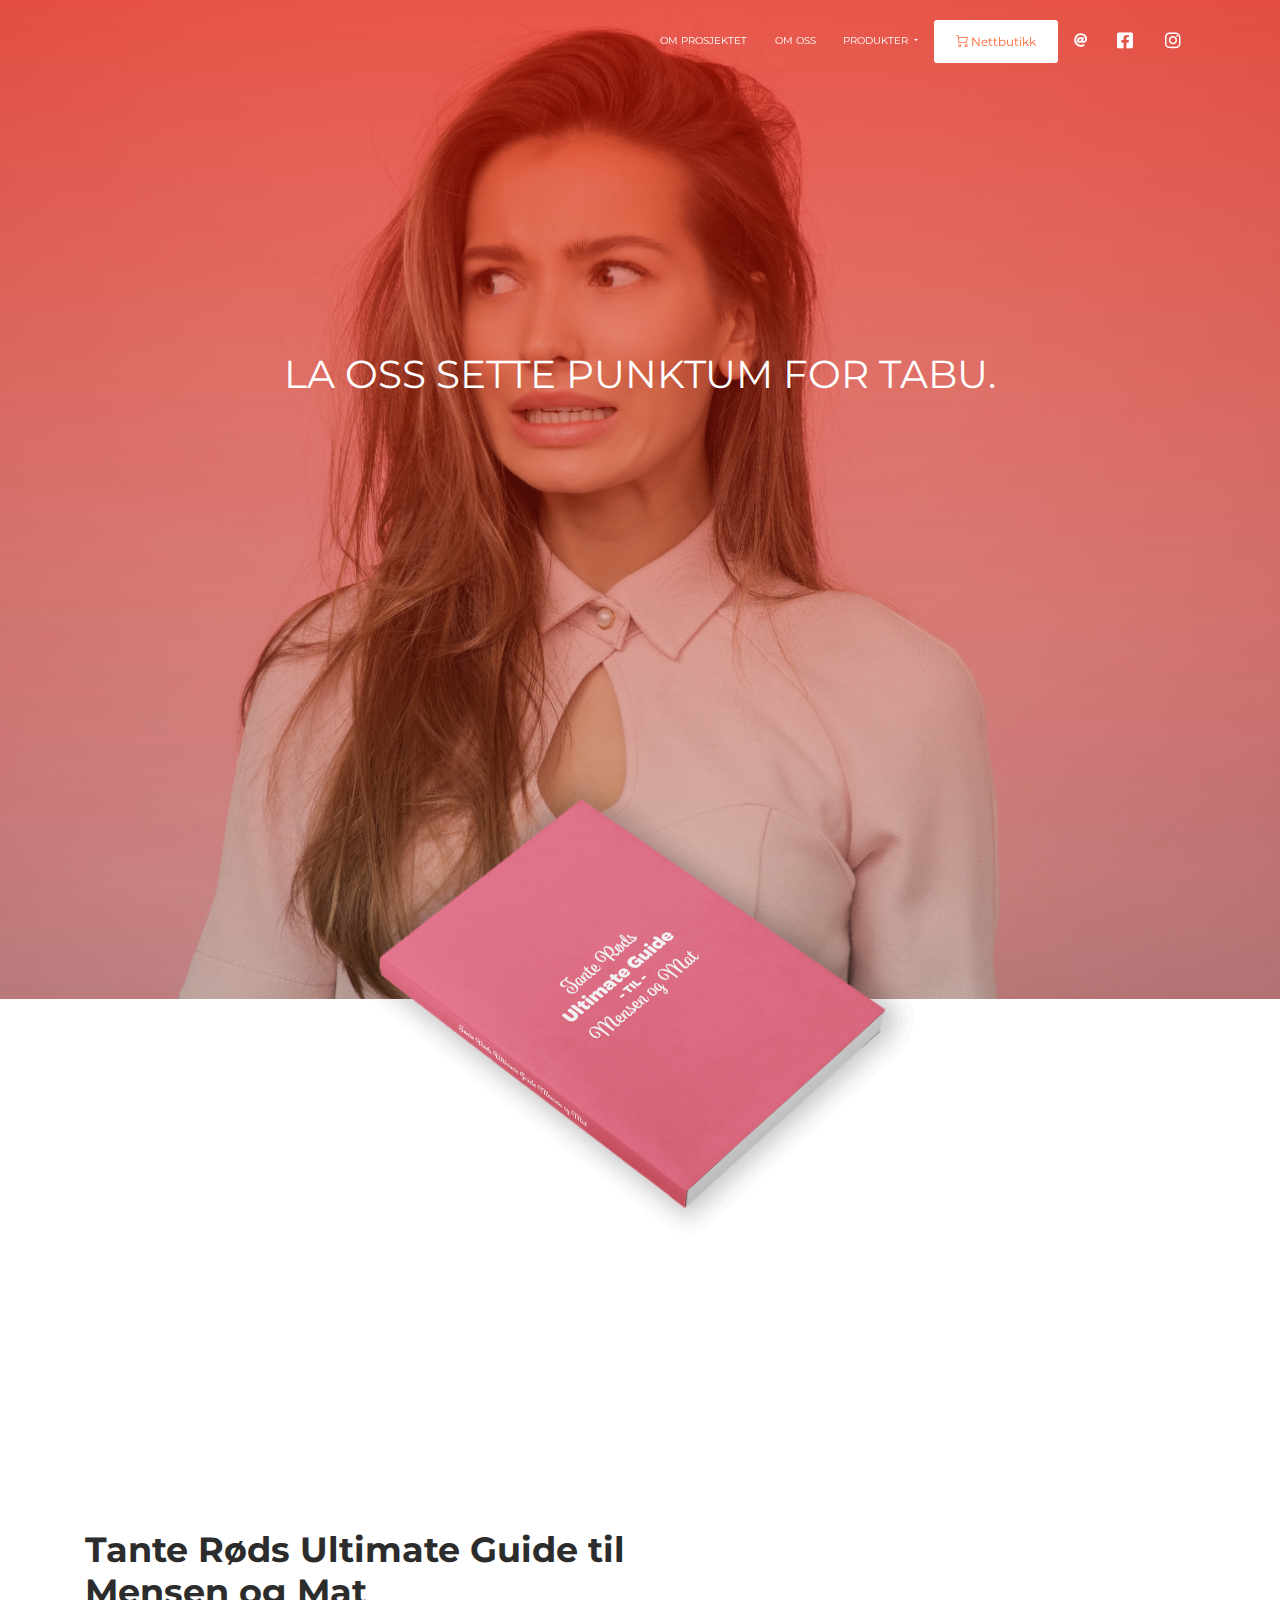
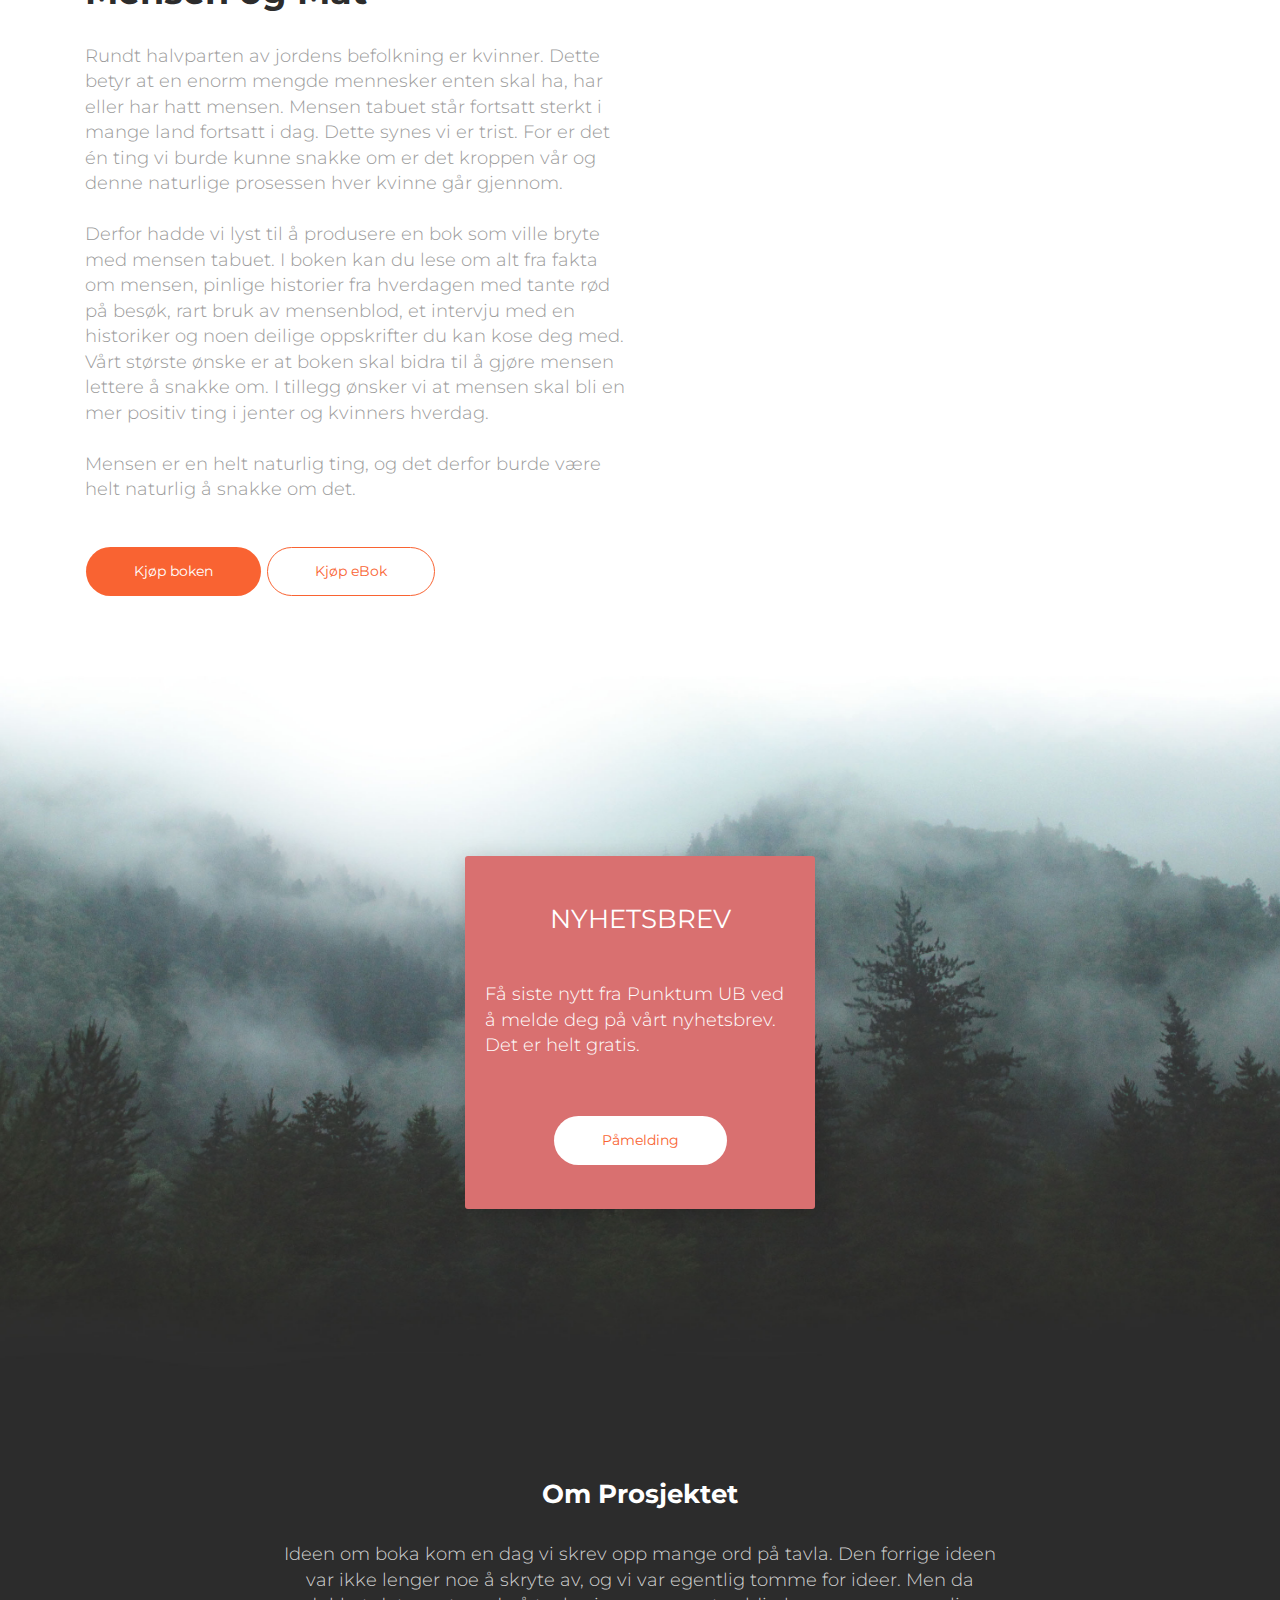
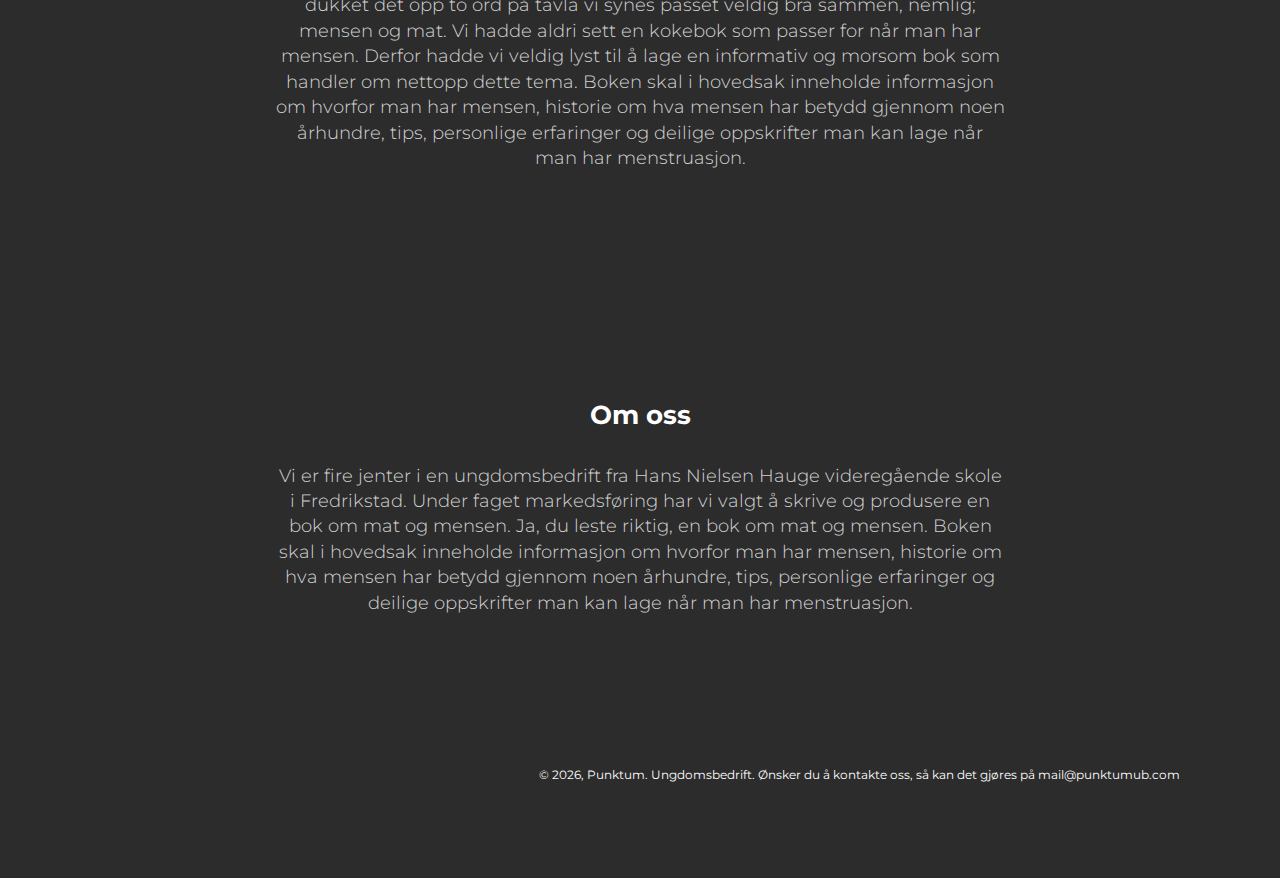
==== index.html @ 8a04743b "Update index.html" ====
<!DOCTYPE html>
<html lang="no">

<head>
  <meta charset="utf-8" />
  <meta name="viewport" content="width=device-width, initial-scale=1, shrink-to-fit=no">
    <link rel="apple-touch-icon" sizes="57x57" href="/favicon.ico/apple-icon-57x57.png">
    <link rel="apple-touch-icon" sizes="60x60" href="/favicon.ico/apple-icon-60x60.png">
    <link rel="apple-touch-icon" sizes="72x72" href="/favicon.ico/apple-icon-72x72.png">
    <link rel="apple-touch-icon" sizes="76x76" href="/favicon.ico/apple-icon-76x76.png">
    <link rel="apple-touch-icon" sizes="114x114" href="/favicon.ico/favicon.ico/apple-icon-114x114.png">
    <link rel="apple-touch-icon" sizes="120x120" href="/favicon.ico/apple-icon-120x120.png">
    <link rel="apple-touch-icon" sizes="144x144" href="/favicon.ico/apple-icon-144x144.png">
    <link rel="apple-touch-icon" sizes="152x152" href="/favicon.ico/apple-icon-152x152.png">
    <link rel="apple-touch-icon" sizes="180x180" href="/favicon.ico/apple-icon-180x180.png">
    <link rel="icon" type="image/png" sizes="192x192" href="/favicon.ico/android-icon-192x192.png">
    <link rel="icon" type="image/png" sizes="32x32" href="/favicon.ico/favicon-32x32.png">
    <link rel="icon" type="image/png" sizes="96x96" href="/favicon.ico/favicon-96x96.png">
    <link rel="icon" type="image/png" sizes="16x16" href="/favicon.ico/favicon-16x16.png">
    <link rel="manifest" href="/favicon.ico/manifest.json">
    <meta name="msapplication-TileColor" content="#ffffff">
    <meta name="msapplication-TileImage" content="/favicon.ico/ms-icon-144x144.png">
    <meta property="og:title" content="Punktum UB">
    <meta name="description" content="En ungdomsbedrift med en underholdene og undervisende bok om mensen." />
    <meta property="og:image" content="bilde.png">
    <meta property="twitter:image" content="bilde.png">
    <meta name="theme-color" content="#d97070">
  <meta http-equiv="X-UA-Compatible" content="IE=edge,chrome=1" />
  <title>
    Punktum UB - Setter punktum for tabu.
  </title>
  <meta content='width=device-width, initial-scale=1.0, maximum-scale=1.0, user-scalable=0, shrink-to-fit=no' name='viewport' />
  <!--     Fonts and icons     -->
  <link href="https://fonts.googleapis.com/css?family=Montserrat:400,700,200" rel="stylesheet" />
  <link href="https://use.fontawesome.com/releases/v5.0.6/css/all.css" rel="stylesheet">
  <!-- CSS Files -->
  <link href="./assets/css/bootstrap.min.css" rel="stylesheet" />
  <link href="./assets/css/now-ui-kit.css?v=1.2.0" rel="stylesheet" />
  <!-- CSS Just for demo purpose, don't include it in your project -->
  <link href="./assets/demo/demo.css" rel="stylesheet" />
</head>

<body class="index-page sidebar-collapse">
  <!-- Navbar -->
  <nav class="navbar navbar-expand-lg fixed-top navbar-transparent " style="background-color: #d97070;" color-on-scroll="200">
    <div class="container">
      <div class="navbar-translate">
        <a class="navbar-brand" href="https://punktumub.com/" rel="tooltip" title="Hva sa den ene ledningen til den andre? For en spennende dag!" data-placement="bottom" >
          <img style="height: 25px;" src="https://punktumub.com/l.png" alt="">
        </a>
        <button class="navbar-toggler navbar-toggler" type="button" data-toggle="collapse" data-target="#navigation" aria-controls="navigation-index" aria-expanded="false" aria-label="Toggle navigation">
          <span class="navbar-toggler-bar top-bar"></span>
          <span class="navbar-toggler-bar middle-bar"></span>
          <span class="navbar-toggler-bar bottom-bar"></span>
        </button>
      </div>
      <div class="collapse navbar-collapse justify-content-end" id="navigation" data-nav-image="./assets/img/blurred-image-1.jpg">
        <ul class="navbar-nav">
          <li class="nav-item">
            <a class="nav-link" href="javascript:void(0)" onclick="scrollToProsjekt()">

              <p>Om prosjektet</p>
            </a>
          </li>
          <li class="nav-item">
            <a class="nav-link" href="javascript:void(0)" onclick="scrollToOss()">

              <p>Om oss</p>
            </a>
          </li>

          <li class="nav-item dropdown">
            <a href="#" class="nav-link dropdown-toggle" id="navbarDropdownMenuLink1" data-toggle="dropdown">

              <p>Produkter</p>
            </a>
            <div class="dropdown-menu dropdown-menu-right" aria-labelledby="navbarDropdownMenuLink1">
              <a class="dropdown-item" target="_blank" href="https://punktumbutikken.ga">
                 Nettbutikk
              </a>
              <a class="dropdown-item" target="_blank" href="https://radio.punktumub.com">
               Podcast
              </a>
              <a class="dropdown-item" target="_blank" href="https://julekalender.punktumub.com">
                 Julekalender 2018
              </a>
            </div>
          </li>
          <li class="nav-item">
            <a class="nav-link btn btn-neutral" href="https://punktumbutikken.ga" target="_blank">
<i class="now-ui-icons shopping_cart-simple"></i>
              <p>Nettbutikk</p>
            </a>
          </li>
          <li class="nav-item">
            <a class="nav-link" rel="tooltip" title="Send oss en mail" data-placement="bottom" href="mailto:mail@punktumub.com" target="_blank">
              <i style="" class="fas fa-at fa-lg"></i>
              <p class="d-lg-none d-xl-none">E-post</p>
            </a>
          </li>
          <li class="nav-item">
            <a class="nav-link" rel="tooltip" title="Lik oss på Facebook" data-placement="bottom" href="https://www.facebook.com/Punktum-UB-197856121013496/" target="_blank">
              <i class="fab fa-facebook-square"></i>
              <p class="d-lg-none d-xl-none">Facebook</p>
            </a>
          </li>
          <li class="nav-item">
            <a class="nav-link" rel="tooltip" title="Følg oss på Instagram" data-placement="bottom" href="https://www.instagram.com/punktumub/" target="_blank">
              <i class="fab fa-instagram"></i>
              <p class="d-lg-none d-xl-none">Instagram</p>
            </a>
          </li>
        </ul>
      </div>
    </div>
  </nav>
  <!-- End Navbar -->
  <div class="wrapper">
    <div class="page-header clear-filter" filter-color="orange">
      <div class="page-header-image" data-parallax="true" style="background-image:url('1.jpg');">
      </div>
      <div class="container">
        <div class="content-center brand">
          <img class="n-logo" src="" alt="">
          <h1 class="h1-seo"><b>La oss sette punktum for tabu.</b></h1>

        </div>

      </div>
    </div>
    <div class="main">
      <div class="section section-images">


<div align="center">
              <div class="hero-images-container">
                <img src="Bilde1.png" alt="">
              </div>



        </div>
      </div>

      <div style="margin-top:-240px;" class="section section-nucleo-icons">
        <div class="container">
          <div class="row">
            <div class="col-lg-6 col-md-12">
              <h2 class="title">Tante Røds Ultimate Guide til Mensen og Mat</h2>
              <h5 class="description">
                Rundt halvparten av jordens befolkning er kvinner. Dette betyr at en enorm mengde mennesker enten skal ha, har eller har hatt mensen. Mensen tabuet står fortsatt sterkt i mange land fortsatt i dag. Dette synes vi er trist. For er det én ting vi burde kunne snakke om er det kroppen vår og denne naturlige prosessen hver kvinne går gjennom.
<br><br>
Derfor hadde vi lyst til å produsere en bok som ville bryte med mensen tabuet. I boken kan du lese om alt fra fakta om mensen, pinlige historier fra hverdagen med tante rød på besøk, rart bruk av mensenblod, et intervju med en historiker og noen deilige oppskrifter du kan kose deg med. Vårt største ønske er at boken skal bidra til å gjøre mensen lettere å snakke om. I tillegg ønsker vi at mensen skal bli en mer positiv ting i jenter og kvinners hverdag.
<br><br>
Mensen er en helt naturlig ting, og det derfor burde være helt naturlig å snakke om det.
              </h5>
              <!-- <div class="nucleo-container">
							<img src="assets/img/nucleo.svg" alt="">
						</div> -->
              <a href="https://punktumbutikken.ga/index.php/produkt/tante-rods-ultimate-guide-til-mensen-og-mat/" class="btn btn-primary btn-round btn-lg" target="_blank">Kjøp boken</a>
              <a href="https://punktumbutikken.ga/index.php/produkt/ebok-tante-rods-ultimate-guide-til-mensen-og-mat/" class="btn btn-primary btn-simple btn-round btn-lg" target="_blank">Kjøp eBok</a>
            </div>
            <div class="col-lg-6 col-md-12">
              <br>
            <img class="d-none d-lg-block" src="https://punktumbutikken.ga/wp-content/uploads/2019/03/Skjermbilde-2019-03-09-kl.-00.04.39.png" alt="">

              </div>
            </div>
          </div>
        </div>
      </div>

      <div class="section section-signup" style="background-image: url('assets/img/bg11.jpg'); background-size: cover; background-position: top center; min-height: 700px;">
        <div class="container">
          <div class="row">
            <div class="card card-signup" style="background-color: #d97070; color: #ffffff;">
              <form class="form" method="" action="">
                <div class="card-header text-center">
                  <h3 class="card-title title-up">Nyhetsbrev</h3>

                </div>
                <div class="card-body">

              <h5 style="color: #ffffff;" class="description">
                Få siste nytt fra Punktum UB ved å melde deg på vårt nyhetsbrev. Det er helt gratis.
              </h5>
                </div>
                <div class="card-footer text-center">
                  <a href="http://eepurl.com/gcC2iL" class="btn btn-neutral btn-round btn-lg">Påmelding</a>
                </div>
              </form>
            </div>
          </div>

        </div>
      </div>

      <div class="section section-prosjekt" id="#prosjekt-section" data-background-color="black">
        <div class="container">
          <div class="row justify-content-md-center">
            <div class="text-center col-md-12 col-lg-8">
              <h3 class="title">Om Prosjektet</h3>
              <h5 class="description">Ideen om boka kom en dag vi skrev opp mange ord på tavla. Den forrige ideen var ikke lenger noe å skryte av, og vi var egentlig tomme for ideer. Men da dukket det opp to ord på tavla vi synes passet veldig bra sammen, nemlig; mensen og mat. Vi hadde aldri sett en kokebok som passer for når man har mensen. Derfor hadde vi veldig lyst til å lage en informativ og morsom bok som handler om nettopp dette tema. Boken skal i hovedsak inneholde informasjon om hvorfor man har mensen, historie om hva mensen har betydd gjennom noen århundre, tips, personlige erfaringer og deilige oppskrifter man kan lage når man har menstruasjon. </h5>
            </div>

          </div>
          <br>
          <br>
          <br>
            <div class="section section-oss" id="#oss-section" data-background-color="black">
          <div class="row text-center mt-5">
            <div class="col-md-8 ml-auto mr-auto">
              <h3 class="title">Om oss</h3>
              <h5 class="description">Vi er fire jenter i en ungdomsbedrift fra Hans Nielsen Hauge videregående skole i Fredrikstad. Under faget markedsføring har vi valgt å skrive og produsere en bok om mat og mensen. Ja, du leste riktig, en bok om mat og mensen. Boken skal i hovedsak inneholde informasjon om hvorfor man har mensen, historie om hva mensen har betydd gjennom noen århundre, tips, personlige erfaringer og deilige oppskrifter man kan lage når man har menstruasjon. </h5>
            </div>
</div>


          </div>
          <br>
          <br>


    <footer class="footer" data-background-color="black">
      <div class="container">

        <div class="copyright" id="copyright">
          &copy;
          <script>
            document.getElementById('copyright').appendChild(document.createTextNode(new Date().getFullYear()))
          </script>, Punktum. Ungdomsbedrift. Ønsker du å kontakte oss, så kan det gjøres på <a href="mailto:mail@punktumub.com">mail@punktumub.com</a>

        </div>
      </div>
    </footer>
  </div>
  <!--   Core JS Files   -->
  <script src="./assets/js/core/jquery.min.js" type="text/javascript"></script>
  <script src="./assets/js/core/popper.min.js" type="text/javascript"></script>
  <script src="./assets/js/core/bootstrap.min.js" type="text/javascript"></script>
  <!--  Plugin for Switches, full documentation here: http://www.jque.re/plugins/version3/bootstrap.switch/ -->
  <script src="./assets/js/plugins/bootstrap-switch.js"></script>
  <!--  Plugin for the Sliders, full documentation here: http://refreshless.com/nouislider/ -->
  <script src="./assets/js/plugins/nouislider.min.js" type="text/javascript"></script>
  <!--  Plugin for the DatePicker, full documentation here: https://github.com/uxsolutions/bootstrap-datepicker -->
  <script src="./assets/js/plugins/bootstrap-datepicker.js" type="text/javascript"></script>
  <!--  Google Maps Plugin    -->
  <script src="https://maps.googleapis.com/maps/api/js?key=YOUR_KEY_HERE"></script>
  <!-- Control Center for Now Ui Kit: parallax effects, scripts for the example pages etc -->
  <script src="./assets/js/now-ui-kit.js?v=1.2.0" type="text/javascript"></script>
  <script>
    $(document).ready(function() {
      // the body of this function is in assets/js/now-ui-kit.js
      nowuiKit.initSliders();
    });

    function scrollToProsjekt() {

      if ($('.section-prosjekt').length != 0) {
        $("html, body").animate({
          scrollTop: $('.section-prosjekt').offset().top
        }, 1000);
      }
    }
    function scrollToOss() {

      if ($('.section-oss').length != 0) {
        $("html, body").animate({
          scrollTop: $('.section-oss').offset().top
        }, 1000);
      }
    }
  </script>
</body>

</html>
---- assets/demo/demo.css ----
.tim-row {
  margin-bottom: 20px;
}

.tim-white-buttons {
  background-color: #777777;
}

.typography-line {
  padding-left: 25%;
  margin-bottom: 35px;
  position: relative;
  display: block;
  width: 100%;
}

.pick-class-label {
  border-radius: 8px;
  border: 1px solid #E3E3E3;
  color: #ffffff;
  cursor: pointer;
  display: inline-block;
  font-size: 75%;
  font-weight: bold;
  line-height: 1;
  margin-right: 10px;
  padding: 23px;
  text-align: center;
  vertical-align: baseline;
  white-space: nowrap;
}

.offline-doc .page-header {
  display: flex;
  align-items: center;
}

.typography-line span {
  bottom: 10px;
  color: #c0c1c2;
  display: block;
  font-weight: 400;
  font-size: 13px;
  line-height: 13px;
  left: 0;
  margin-left: 20px;
  position: absolute;
  width: 260px;
  text-transform: none;
}

.tim-row {
  padding-top: 60px;
}

.tim-row h3 {
  margin-top: 0;
}

.switch {
  margin-right: 20px;
}

#navbar-full .navbar {
  border-radius: 0 !important;
  margin-bottom: 15px;
  z-index: 2;
}

#menu-dropdown .navbar {
  border-radius: 3px;
}

#pagination-row .pagination-container {
  height: 100%;
  max-height: 100%;
  display: flex;
  align-items: center;
}

#icons-row i.now-ui-icons {
  font-size: 30px;
}

.space {
  height: 130px;
  display: block;
}

.space-110 {
  height: 110px;
  display: block;
}

.space-50 {
  height: 50px;
  display: block;
}

.space-70 {
  height: 70px;
  display: block;
}

.navigation-example .img-src {
  background-attachment: scroll;
}

.navigation-example {
  background-position: center center;
  background-size: cover;
  margin-top: 0;
  min-height: 740px;
  height: 100%;
}

#notifications {
  background-color: #FFFFFF;
  display: block;
  width: 100%;
  position: relative;
}

.tim-note {
  text-transform: capitalize;
}

#buttons .btn,
#javascriptComponents .btn {
  margin: 0 0px 10px;
}

.space-100 {
  height: 100px;
  display: block;
  width: 100%;
}

.be-social {
  padding-bottom: 20px;
  /*     border-bottom: 1px solid #aaa; */
  margin: 0 auto 40px;
}

.txt-white {
  color: #FFFFFF;
}

.txt-gray {
  color: #ddd !important;
}

.parallax {
  width: 100%;
  height: 570px;
  display: block;
  background-attachment: fixed;
  background-repeat: no-repeat;
  background-size: cover;
  background-position: center center;
}

.logo-container .logo {
  overflow: hidden;
  border-radius: 50%;
  border: 1px solid #333333;
  width: 50px;
  float: left;
}

.logo-container .brand {
  font-size: 16px;
  color: #FFFFFF;
  line-height: 18px;
  float: left;
  margin-left: 10px;
  margin-top: 7px;
  width: 70px;
  height: 40px;
  text-align: left;
}

.logo-container .brand-material {
  font-size: 18px;
  margin-top: 15px;
  height: 25px;
  width: auto;
}

.logo-container .logo img {
  width: 100%;
}

.navbar-small .logo-container .brand {
  color: #333333;
}

.fixed-section {
  top: 90px;
  max-height: 80vh;
  overflow: scroll;
  position: sticky;
}

.fixed-section ul {
  padding: 0;
}

.fixed-section ul li {
  list-style: none;
}

.fixed-section li a {
  font-size: 14px;
  padding: 2px;
  display: block;
  color: #666666;
}

.fixed-section li a.active {
  color: #00bbff;
}

.fixed-section.float {
  position: fixed;
  top: 100px;
  width: 200px;
  margin-top: 0;
}

.parallax .parallax-image {
  width: 100%;
  overflow: hidden;
  position: absolute;
}

.parallax .parallax-image img {
  width: 100%;
}

@media (max-width: 768px) {
  .parallax .parallax-image {
    width: 100%;
    height: 640px;
    overflow: hidden;
  }
  .parallax .parallax-image img {
    height: 100%;
    width: auto;
  }
}

/*.separator{
    content: "Separator";
    color: #FFFFFF;
    display: block;
    width: 100%;
    padding: 20px;
}
.separator-line{
    background-color: #EEE;
    height: 1px;
    width: 100%;
    display: block;
}
.separator.separator-gray{
    background-color: #EEEEEE;
}*/

.social-buttons-demo .btn {
  margin-right: 5px;
  margin-bottom: 7px;
}

.img-container {
  width: 100%;
  overflow: hidden;
}

.img-container img {
  width: 100%;
}

.lightbox img {
  width: 100%;
}

.lightbox .modal-content {
  overflow: hidden;
}

.lightbox .modal-body {
  padding: 0;
}

@media screen and (min-width: 991px) {
  .lightbox .modal-dialog {
    width: 960px;
  }
}

@media (max-width: 991px) {
  .fixed-section.affix {
    position: relative;
    margin-bottom: 100px;
  }
}

@media (max-width: 768px) {
  .btn,
  .btn-morphing {
    margin-bottom: 10px;
  }
  .parallax .motto {
    top: 170px;
    margin-top: 0;
    font-size: 60px;
    width: 270px;
  }
}

/*       Loading dots  */

/*      transitions */

.presentation .front,
.presentation .front:after,
.presentation .front .btn,
.logo-container .logo,
.logo-container .brand {
  -webkit-transition: all .2s;
  -moz-transition: all .2s;
  -o-transition: all .2s;
  transition: all .2s;
}

#images h4 {
  margin-bottom: 30px;
}

#javascriptComponents {
  padding-bottom: 0;
}

/*      layer animation          */

.layers-container {
  display: block;
  margin-top: 50px;
  position: relative;
}

.layers-container img {
  position: absolute;
  width: 100%;
  height: auto;
  top: 0;
  left: 0;
  text-align: center;
}

.animate {
  transition: 1.5s ease-in-out;
  -moz-transition: 1.5s ease-in-out;
  -webkit-transition: 1.5s ease-in-out;
}

.navbar-default.navbar-small .logo-container .brand {
  color: #333333;
}

.navbar-transparent.navbar-small .logo-container .brand {
  color: #FFFFFF;
}

.navbar-default.navbar-small .logo-container .brand {
  color: #333333;
}

.sharing-area {
  margin-top: 80px;
}

.sharing-area .btn {
  margin: 15px 4px 0;
}

.section-thin,
.section-notifications {
  padding: 0;
}

.section-navbars {
  padding-top: 0;
}

#navbar .navbar {
  margin-bottom: 20px;
}

#navbar .navbar-toggler,
#menu-dropdown .navbar-toggler {
  pointer-events: none;
}

.section-tabs {
  background: #EEEEEE;
}

.section-pagination {
  padding-bottom: 0;
}

.section-download {
  padding-top: 130px;
}

.section-download .description {
  margin-bottom: 60px;
}

.section-download h4 {
  margin-bottom: 25px;
}

.section-examples a {
  text-decoration: none;
}

.section-examples a+a {
  margin-top: 30px;
}

.section-examples h5 {
  margin-top: 30px;
}

.components-page .wrapper>.header,
.tutorial-page .wrapper>.header {
  height: 500px;
  padding-top: 128px;
  background-size: cover;
  background-position: center center;
}

.components-page .title,
.tutorial-page .title {
  color: #FFFFFF;
}

.brand .h1-seo {
  font-size: 2.8em;
  text-transform: uppercase;
  font-weight: 300;
}

.brand .n-logo {
  max-width: 100px;
  margin-bottom: 40px;
}

.invision-logo {
  max-width: 70px;
  top: -2px;
  position: relative;
}

.creative-tim-logo {
  max-width: 140px;
  top: -2px;
  position: relative;
}

.section-javascript .title {
  margin-bottom: 0;
}

.navbar .switch-background {
  display: block;
}

.navbar-transparent .switch-background {
  display: none;
}

.section-signup .col .btn {
  margin-top: 30px;
}

#buttons-row .btn {
  margin-bottom: 10px;
}

.section-basic {
  padding-top: 0;
}

.section-images {
  padding-bottom: 0;
}

@media screen and (max-width: 991px) {
  .section-navbars .navbar-collapse {
    display: none !important;
  }
}
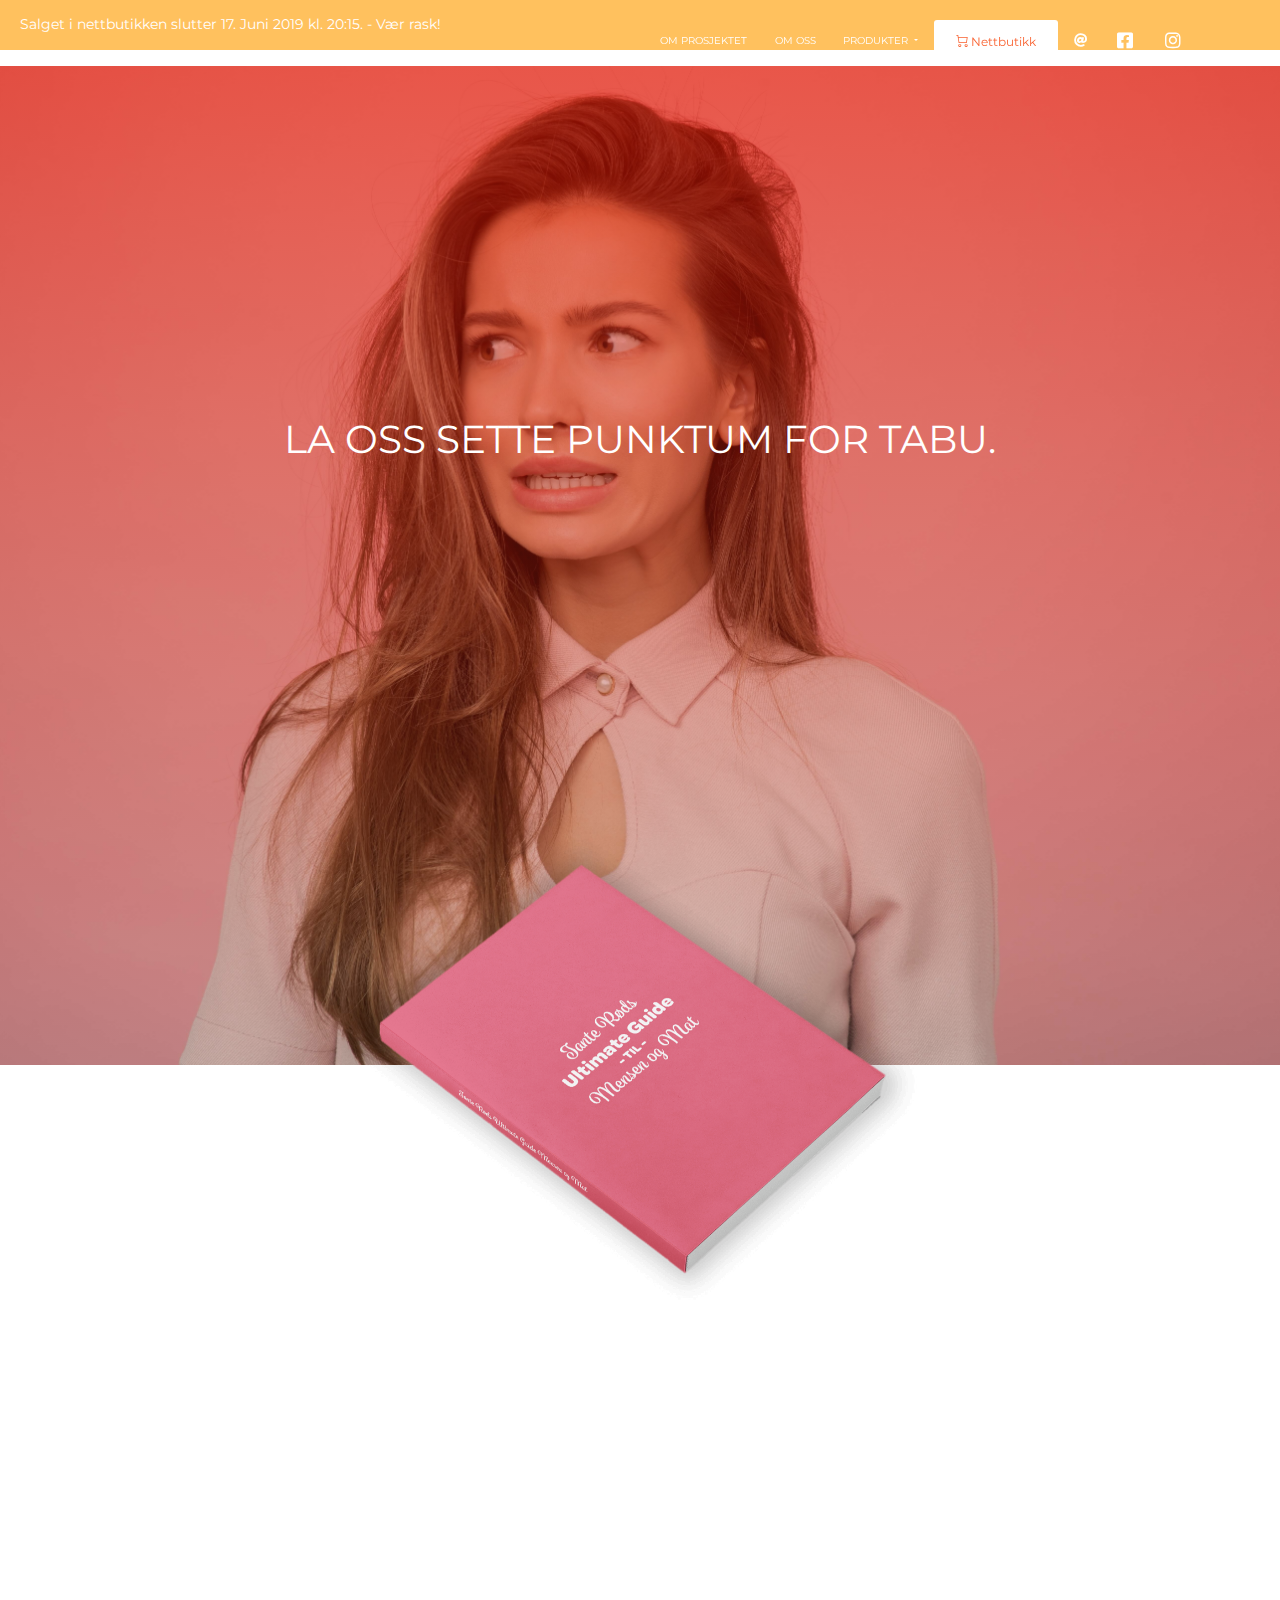
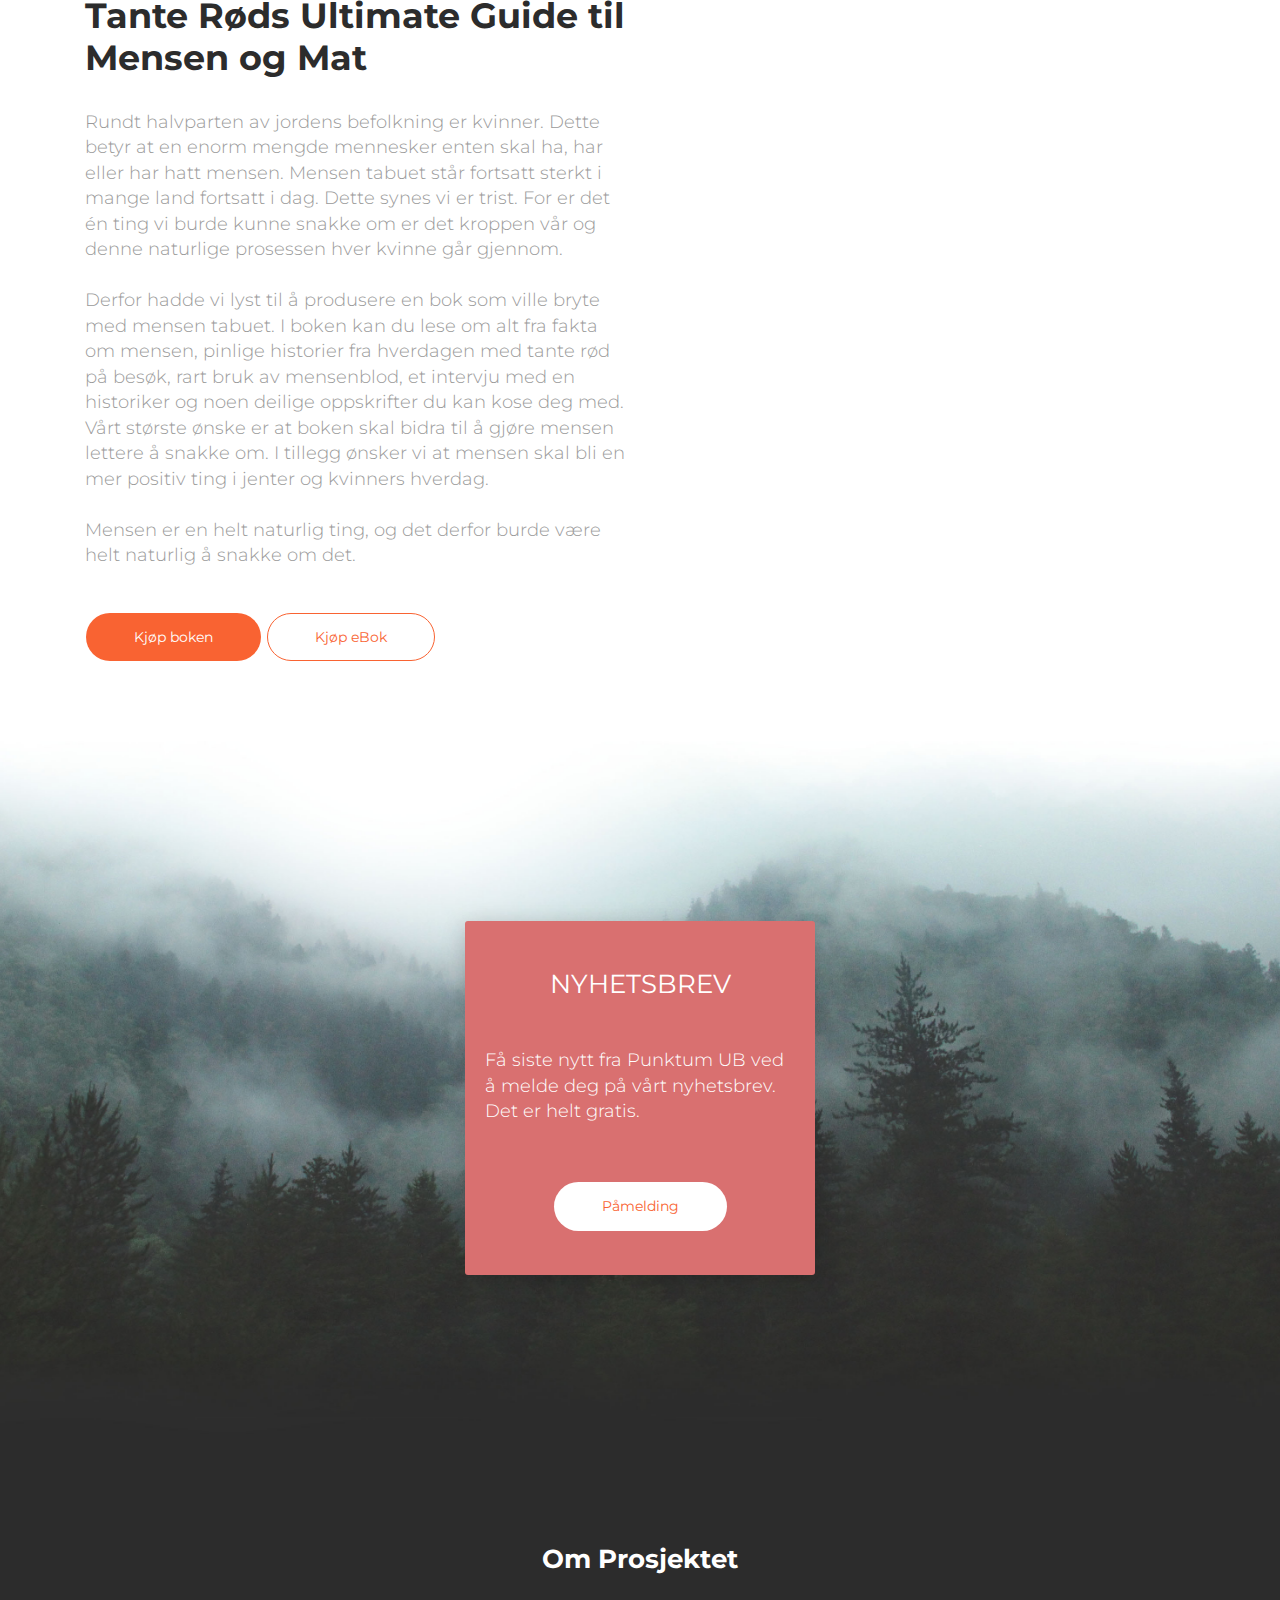
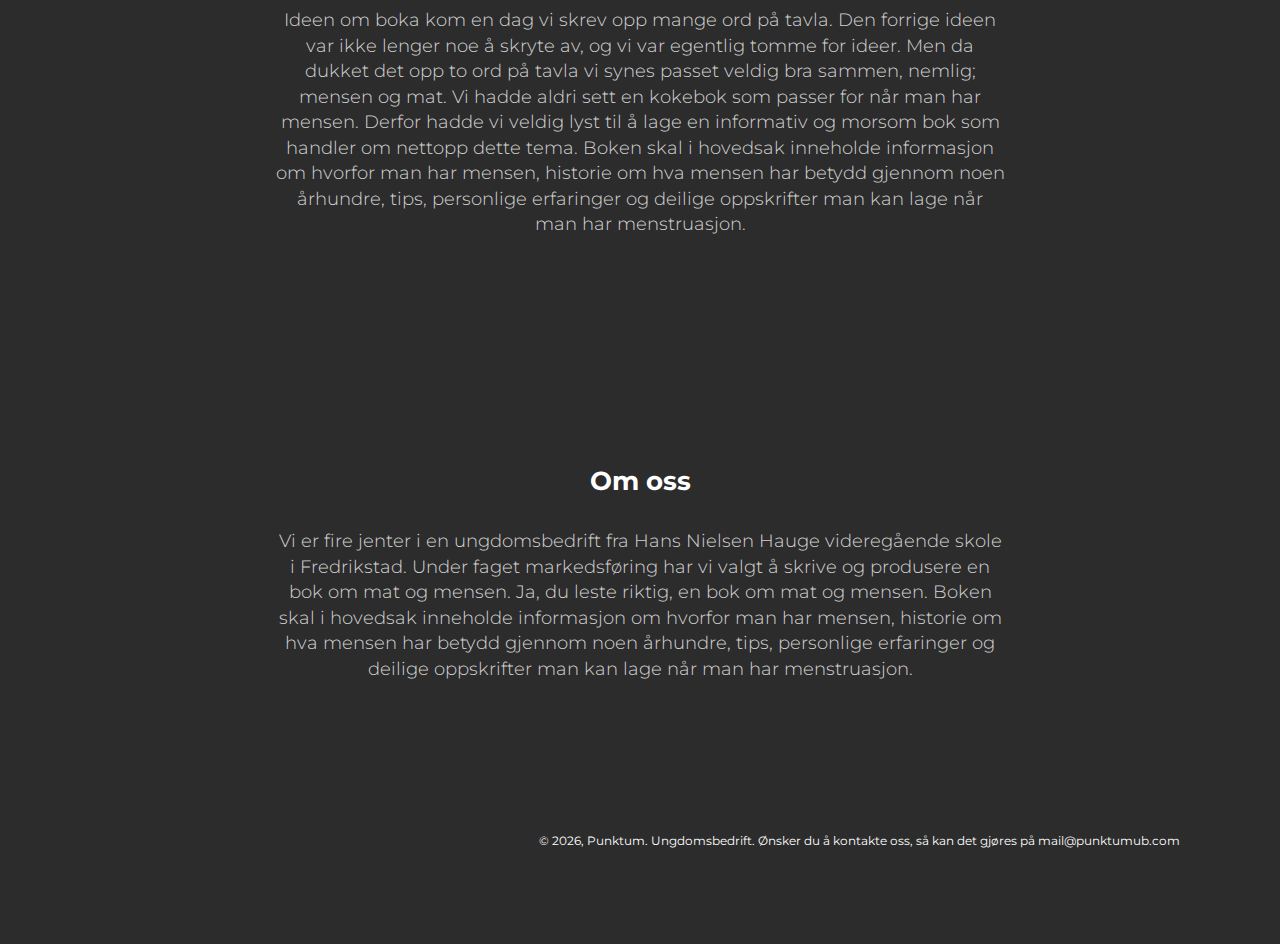
==== commit 0e71f7e0: "Update index.html" ====
--- a/index.html
+++ b/index.html
@@ -41,6 +41,9 @@
 </head>
 
 <body class="index-page sidebar-collapse">
+	<div class="alert alert-warning" role="alert">
+  Salget i nettbutikken slutter 17. Juni 2019 kl. 20:15. - Vær rask!
+</div>
   <!-- Navbar -->
   <nav class="navbar navbar-expand-lg fixed-top navbar-transparent " style="background-color: #d97070;" color-on-scroll="200">
     <div class="container">
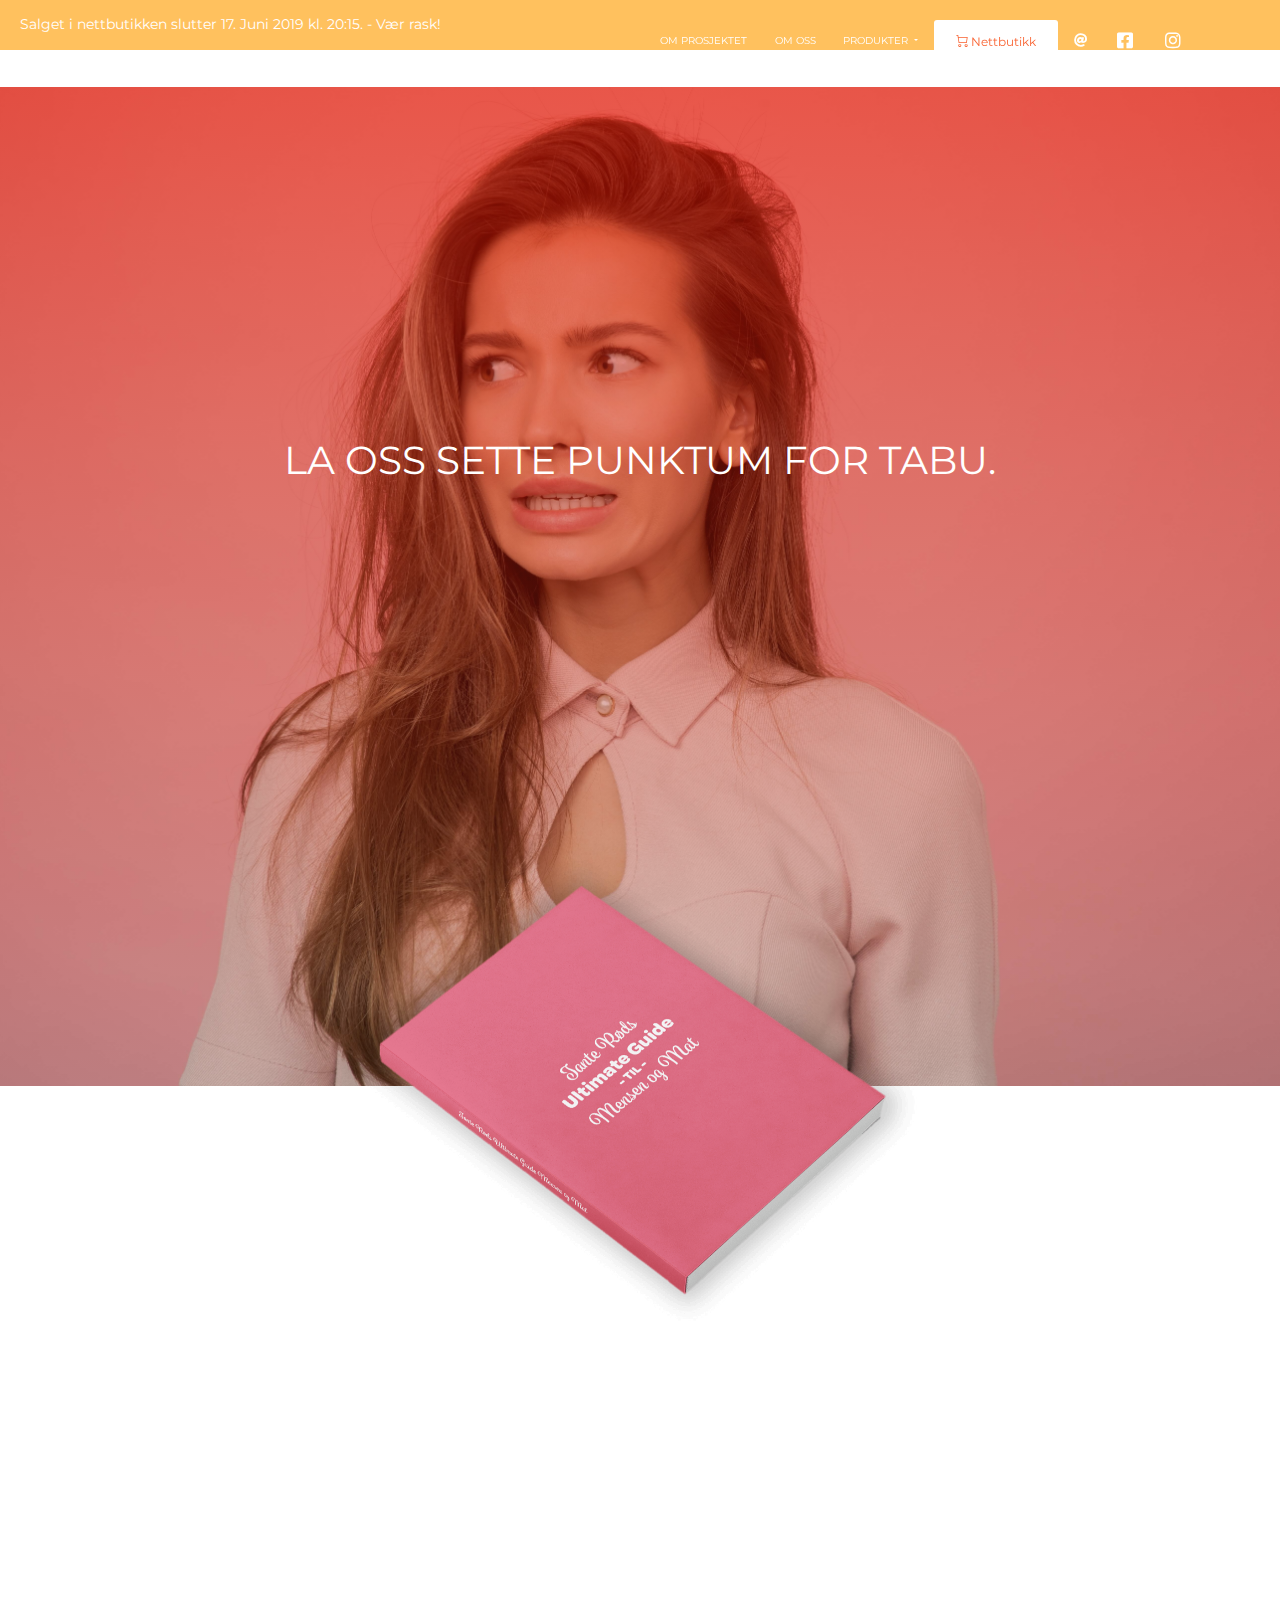
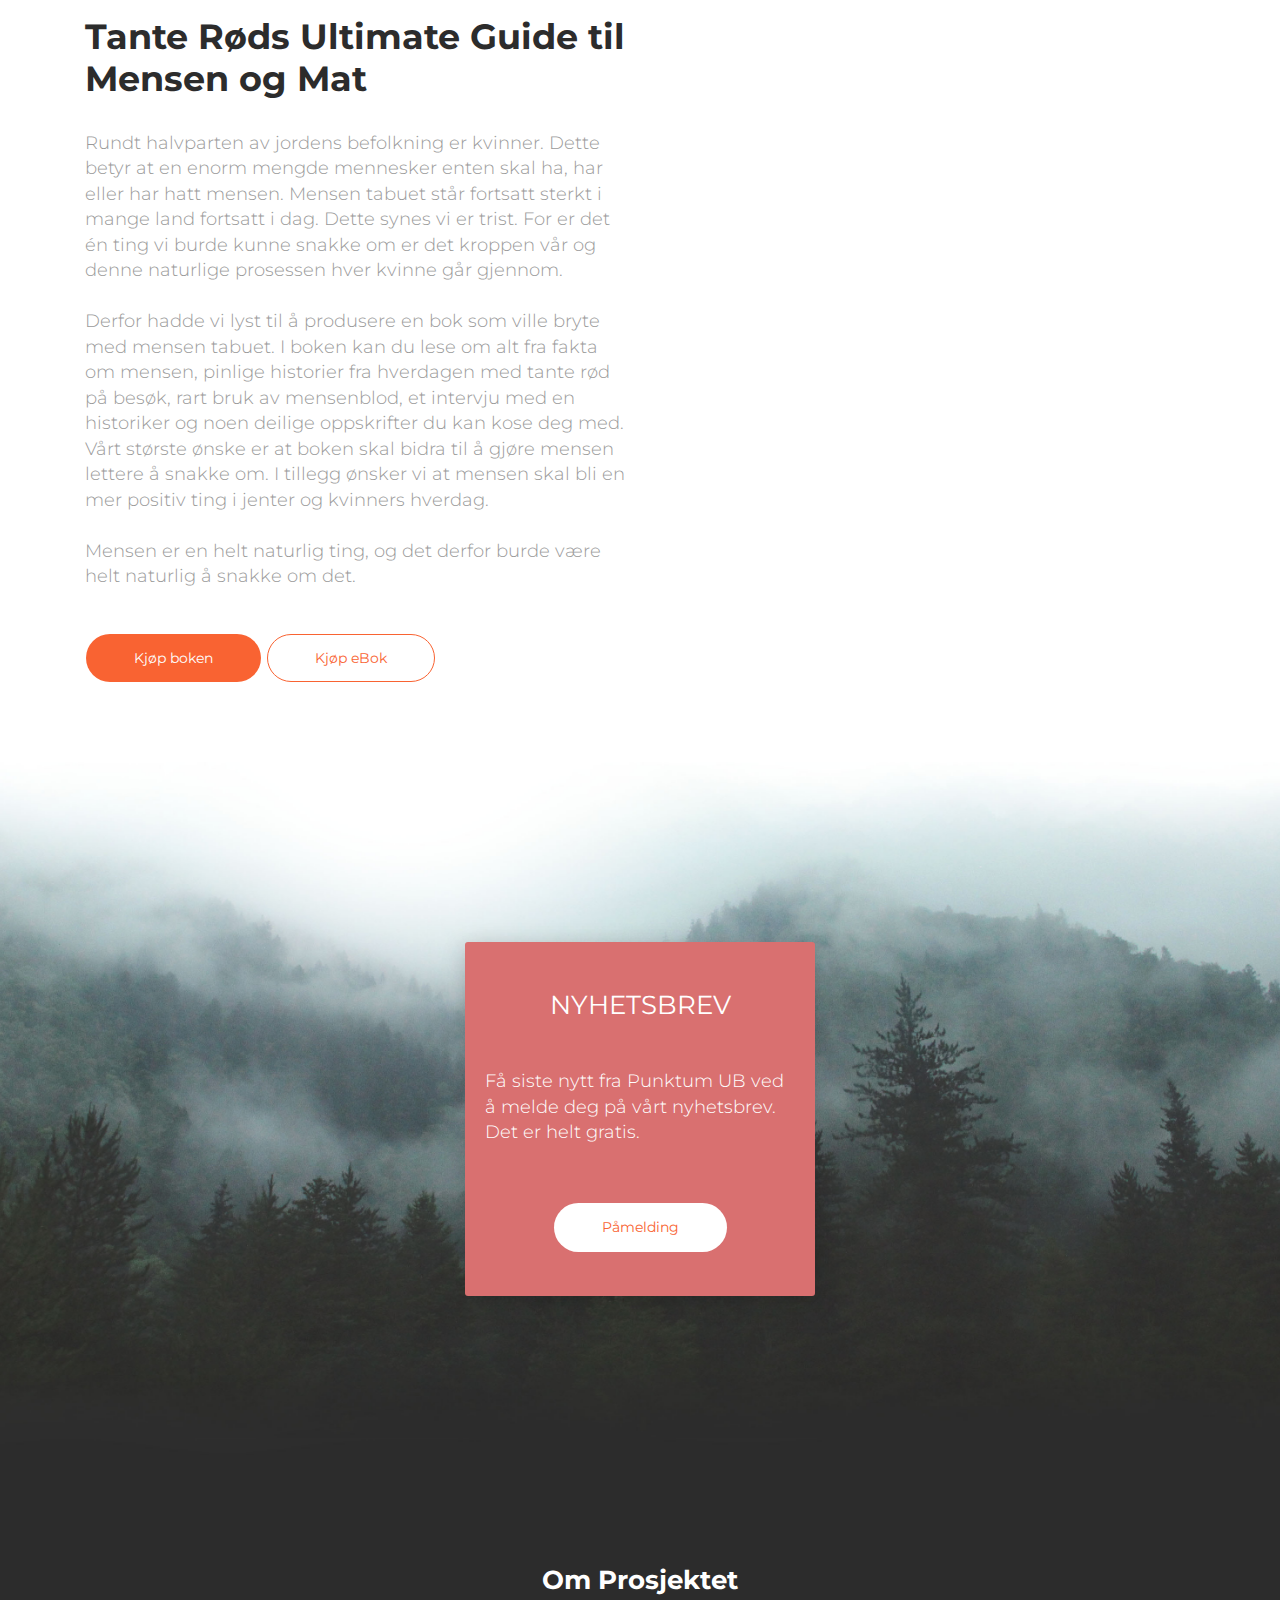
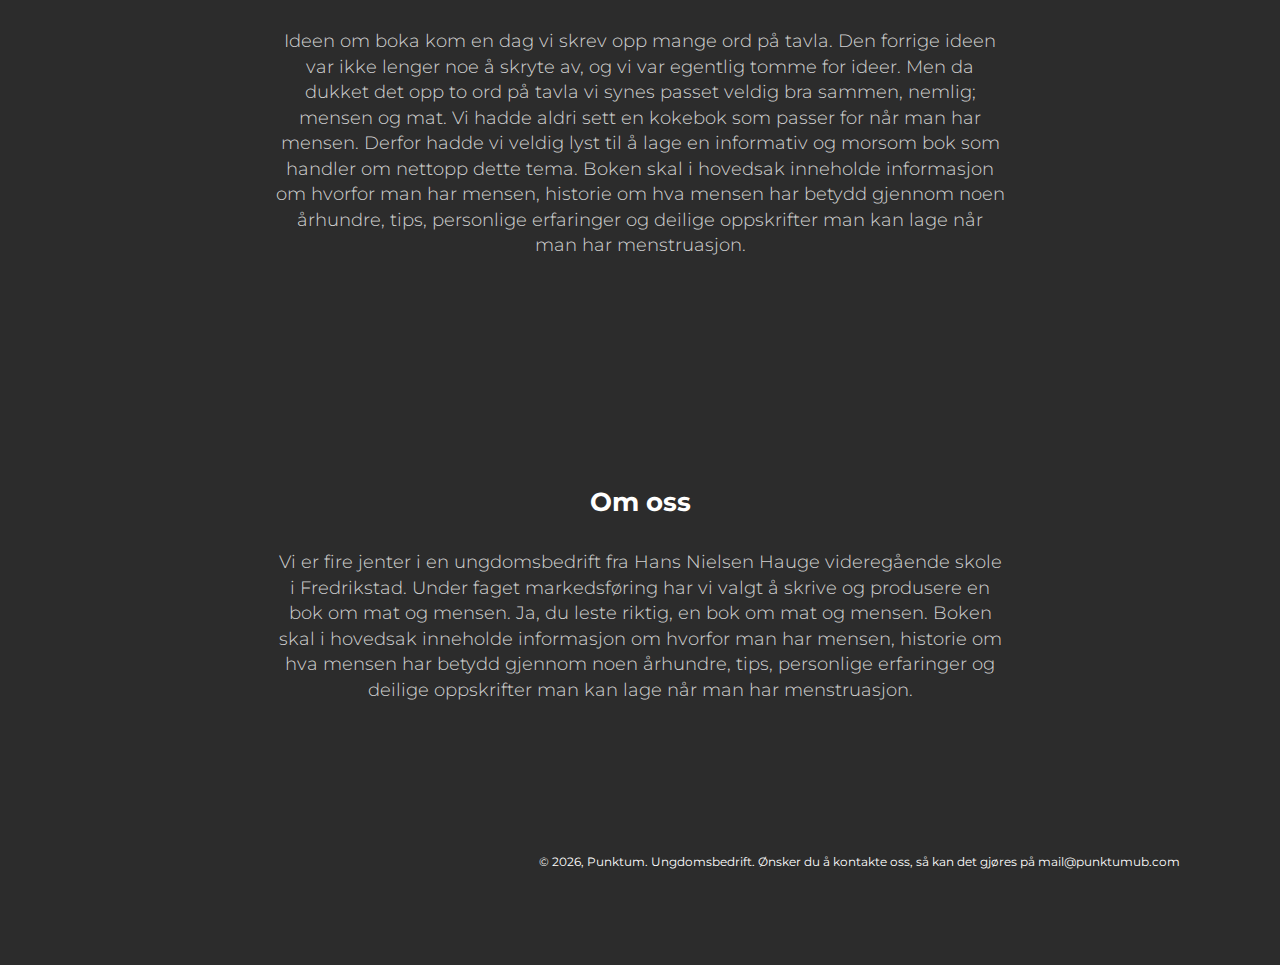
==== commit dfad28e4: "Update index.html" ====
--- a/index.html
+++ b/index.html
@@ -44,6 +44,7 @@
 	<div class="alert alert-warning" role="alert">
   Salget i nettbutikken slutter 17. Juni 2019 kl. 20:15. - Vær rask!
 </div>
+	<br>
   <!-- Navbar -->
   <nav class="navbar navbar-expand-lg fixed-top navbar-transparent " style="background-color: #d97070;" color-on-scroll="200">
     <div class="container">
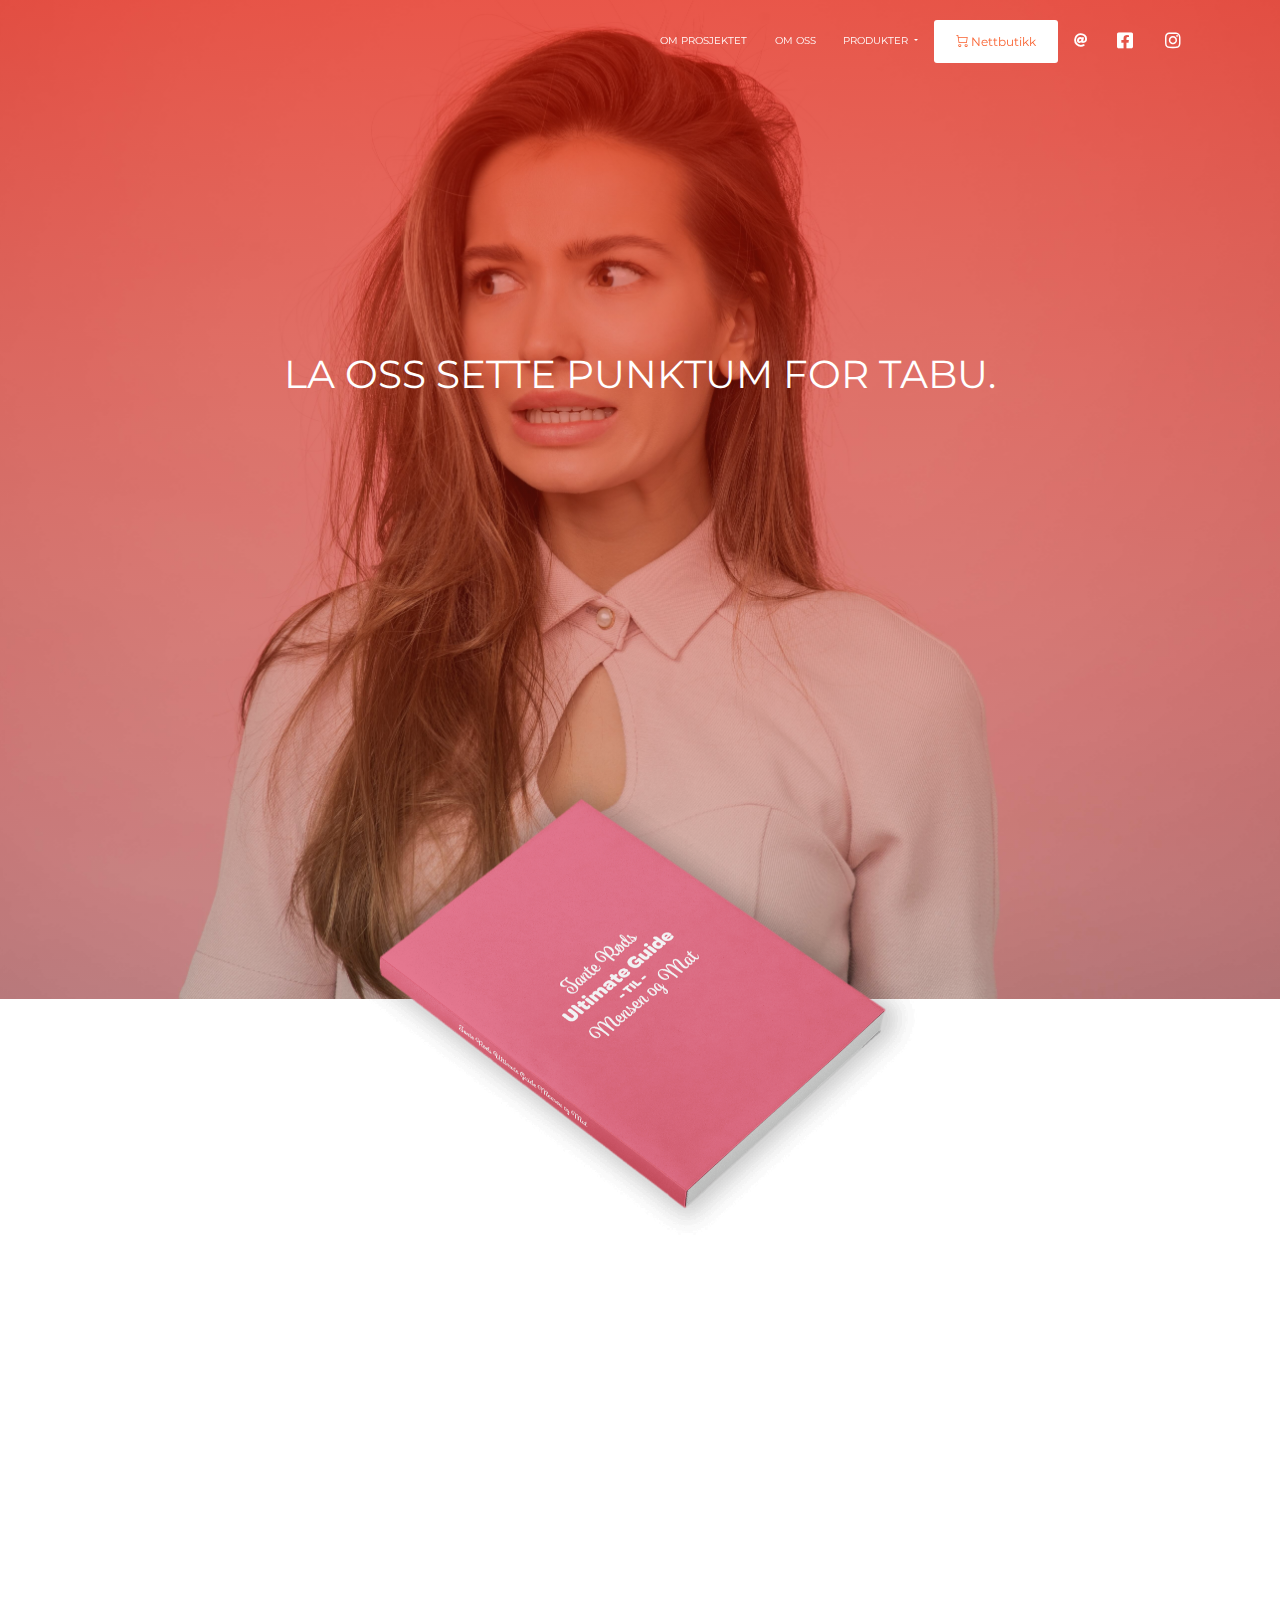
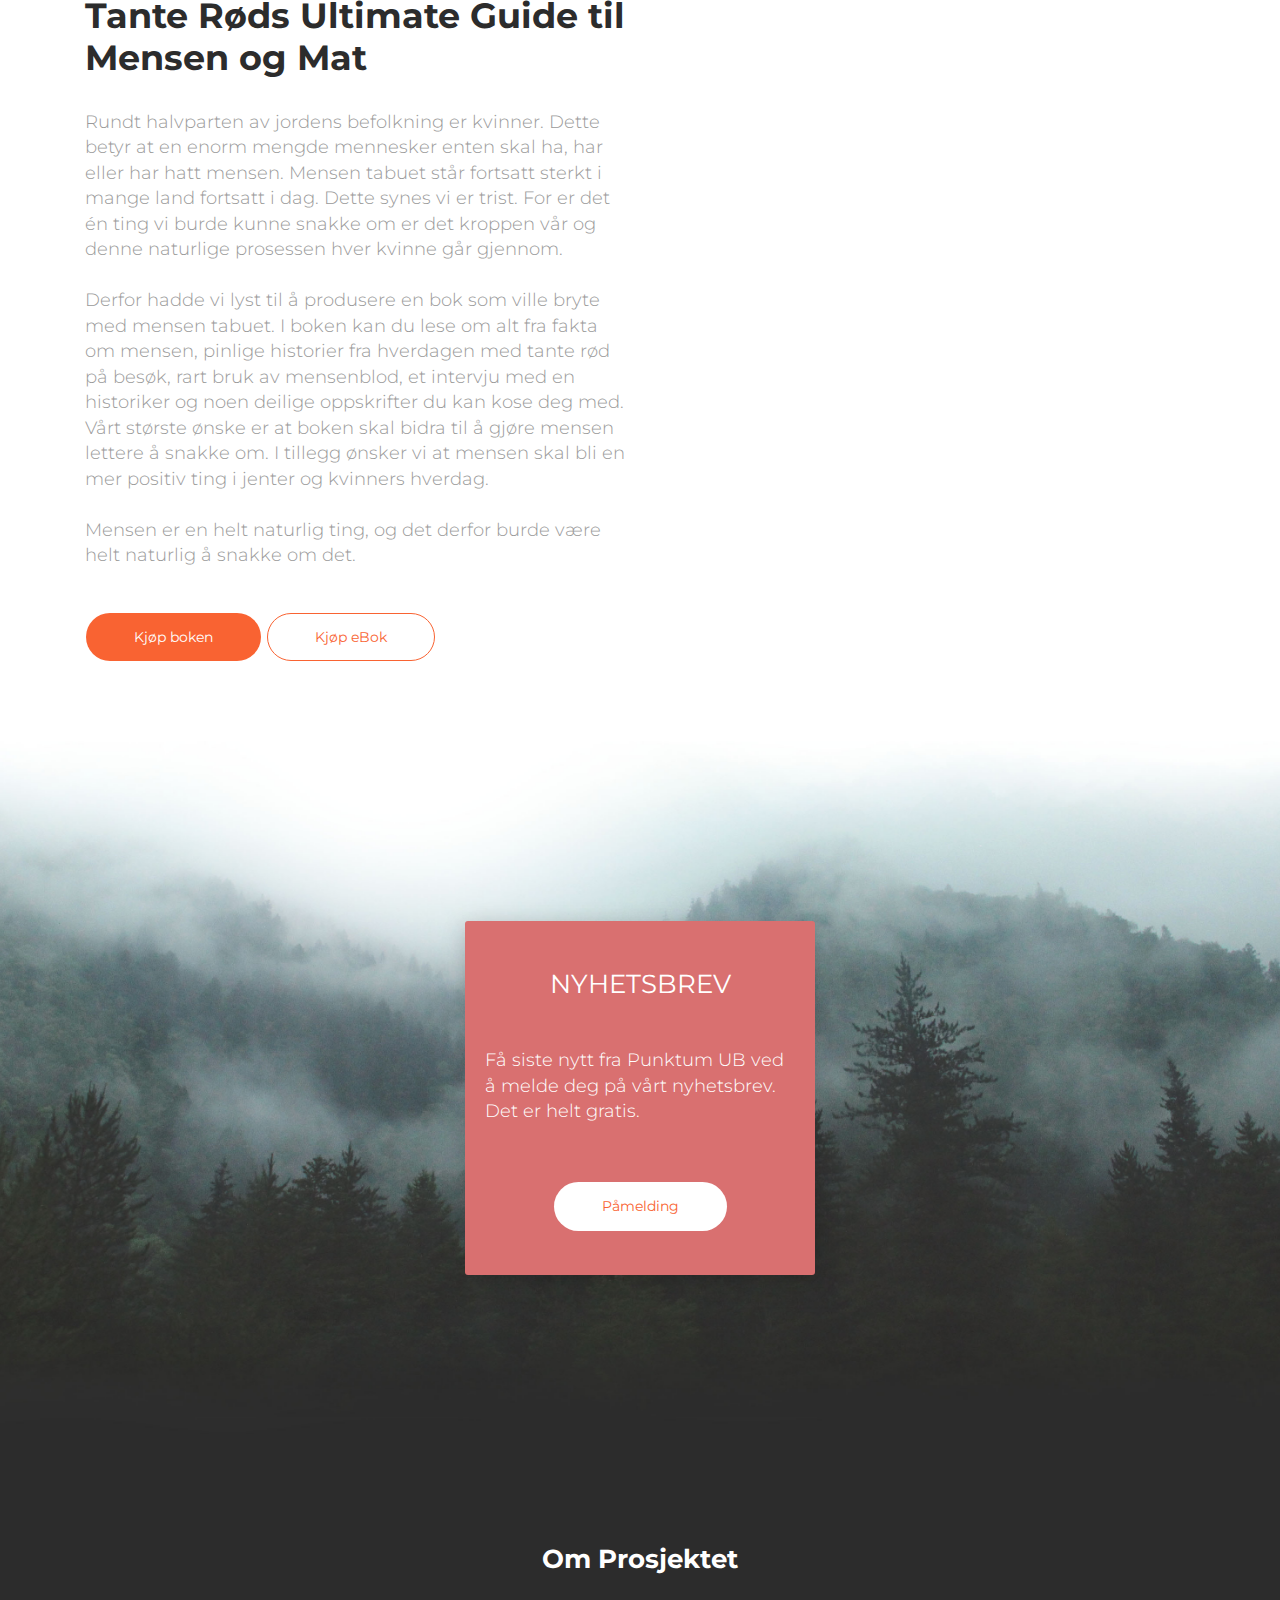
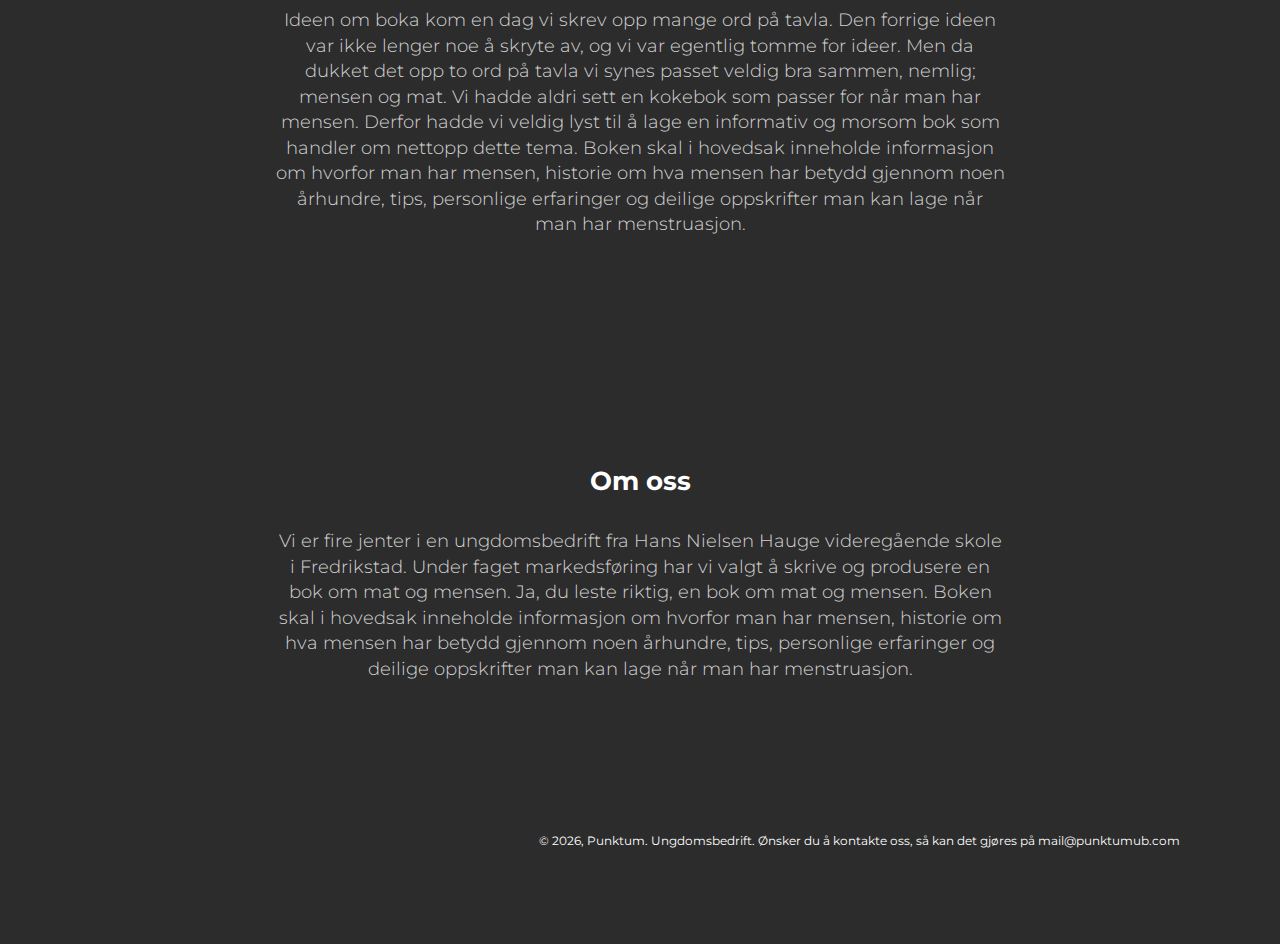
==== commit 621d10f0: "Update index.html" ====
--- a/index.html
+++ b/index.html
@@ -41,10 +41,8 @@
 </head>
 
 <body class="index-page sidebar-collapse">
-	<div class="alert alert-warning" role="alert">
-  Salget i nettbutikken slutter 17. Juni 2019 kl. 20:15. - Vær rask!
-</div>
-	<br>
+
+
   <!-- Navbar -->
   <nav class="navbar navbar-expand-lg fixed-top navbar-transparent " style="background-color: #d97070;" color-on-scroll="200">
     <div class="container">
@@ -145,7 +143,9 @@
 
         </div>
       </div>
-
+	<div class="alert alert-warning" role="alert">
+  Salget i nettbutikken slutter 17. Juni 2019 kl. 20:15. - Vær rask!
+</div>
       <div style="margin-top:-240px;" class="section section-nucleo-icons">
         <div class="container">
           <div class="row">
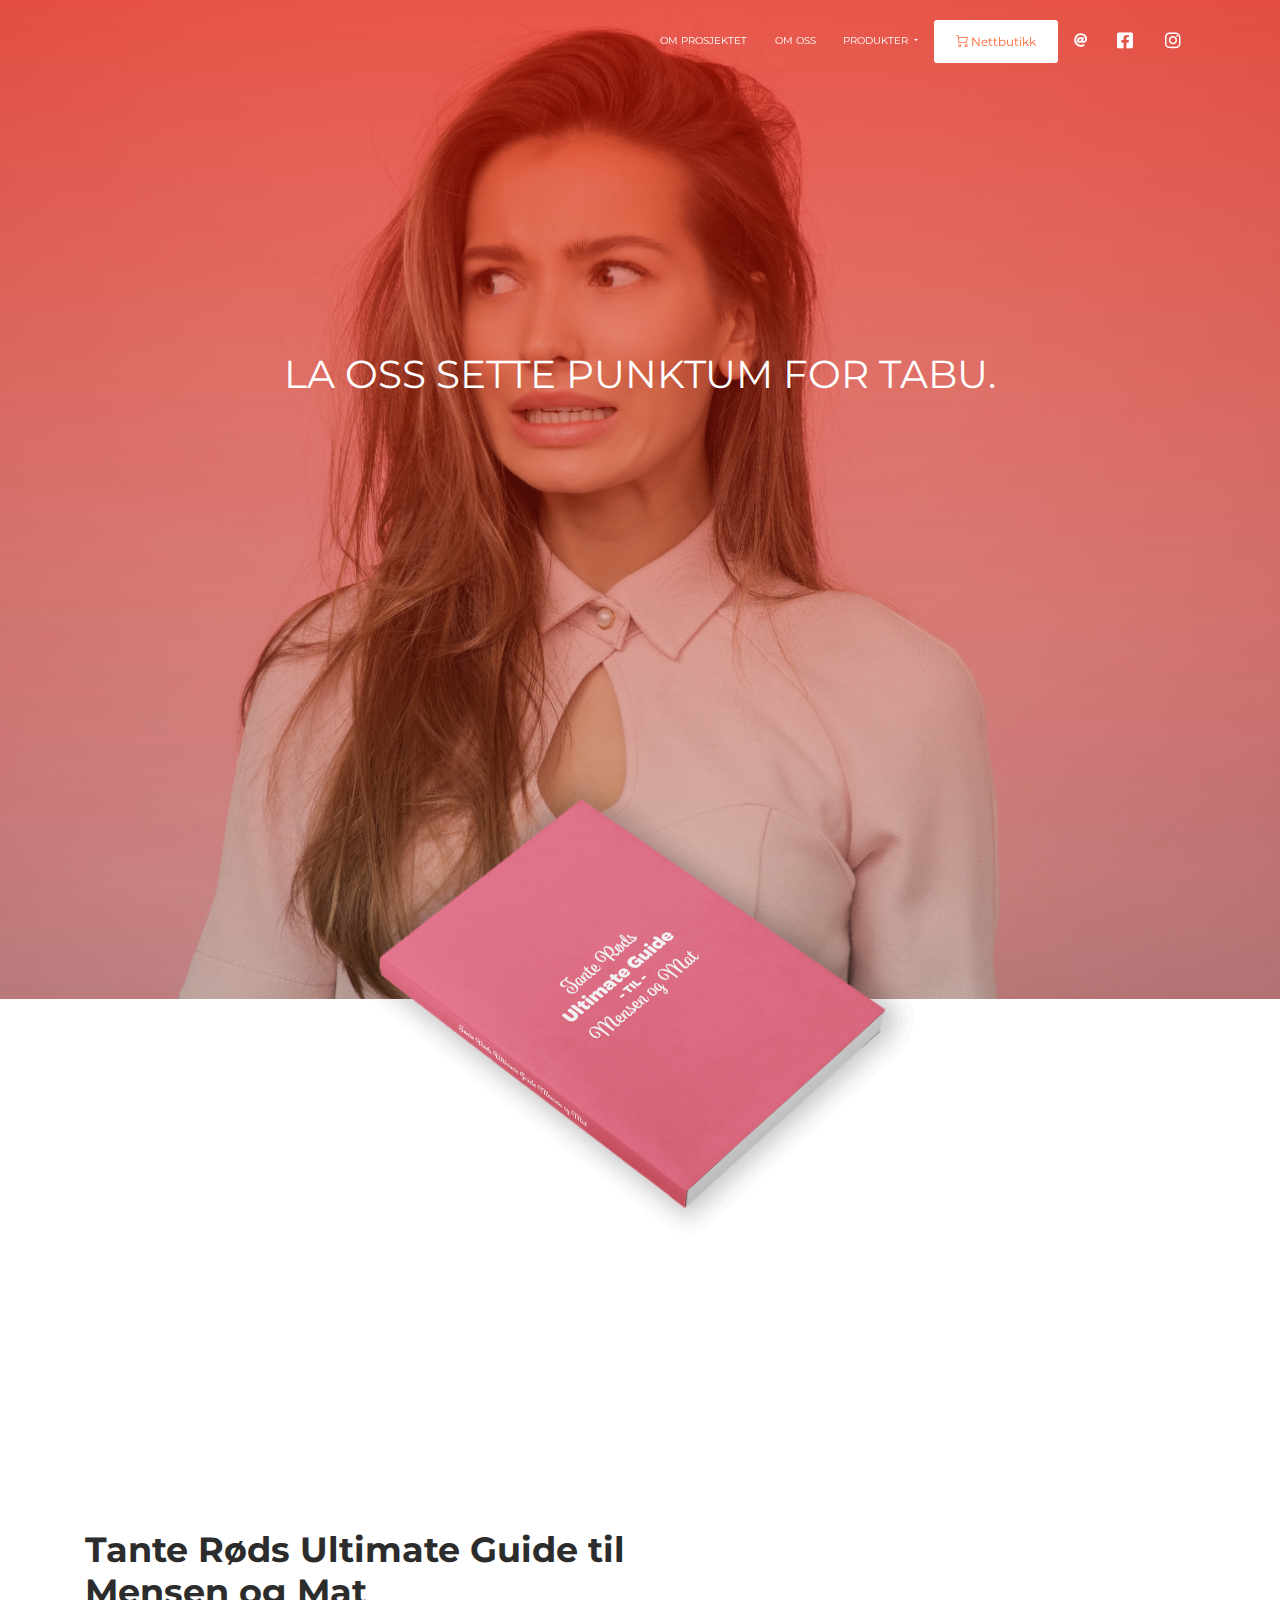
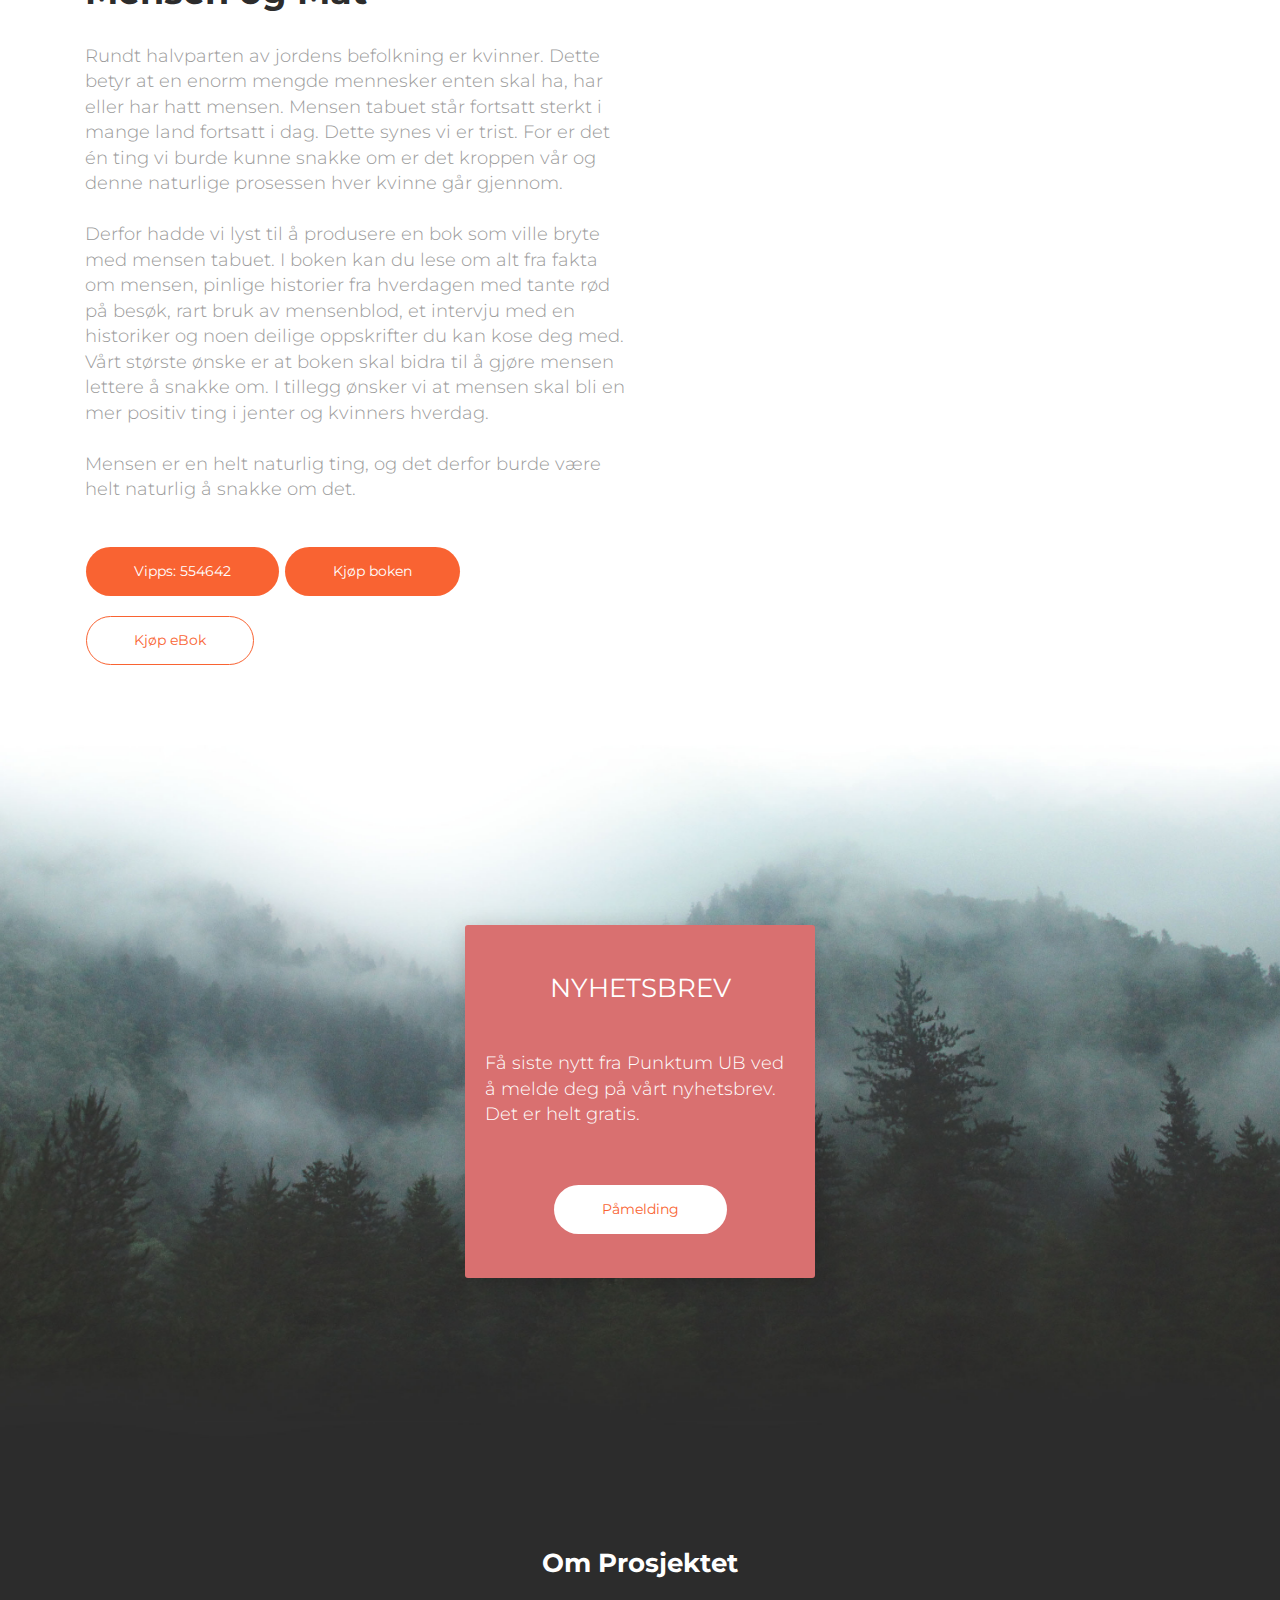
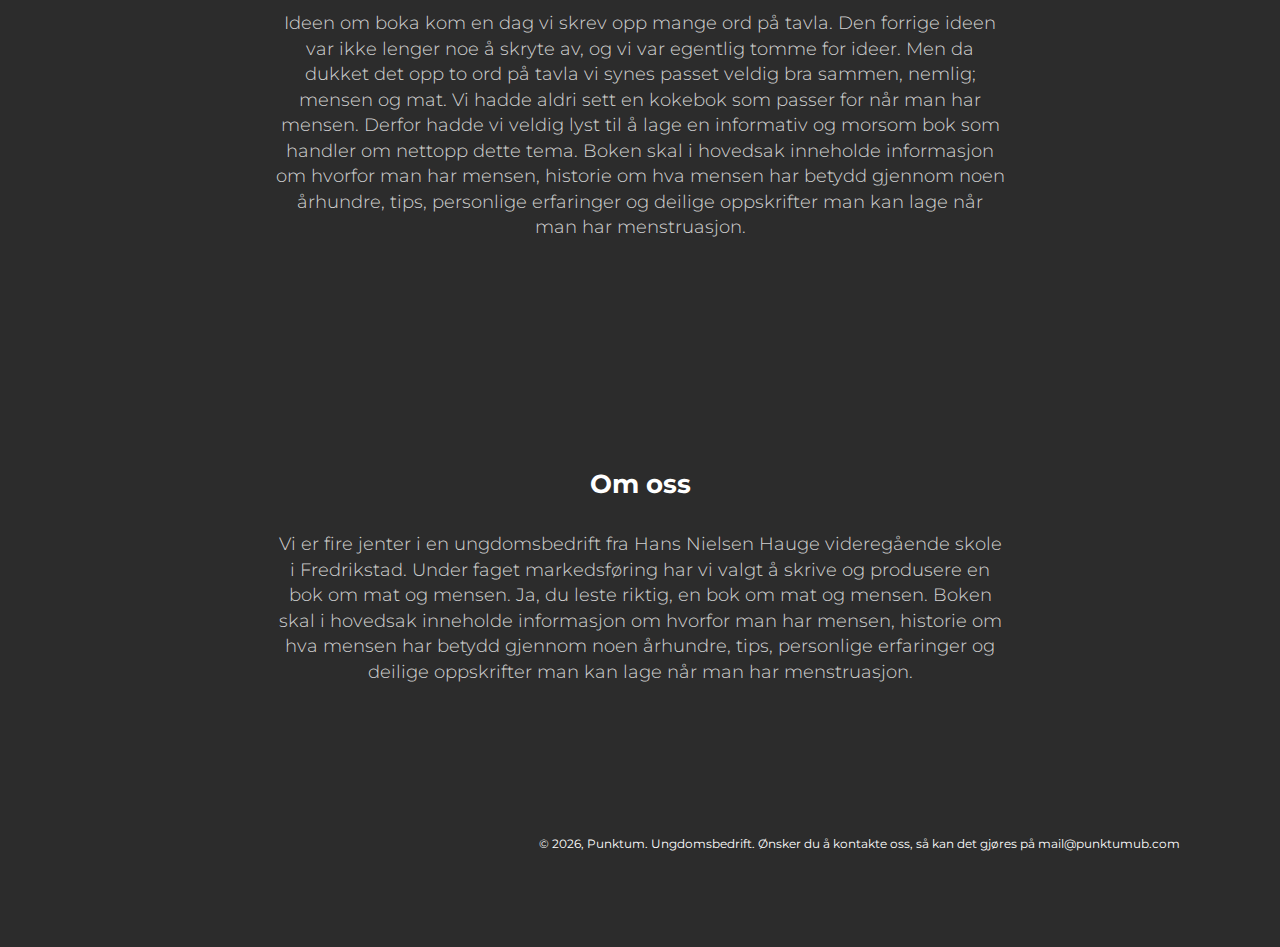
==== commit 36d039b2: "Update index.html" ====
--- a/index.html
+++ b/index.html
@@ -143,9 +143,7 @@
 
         </div>
       </div>
-	<div class="alert alert-warning" role="alert">
-  Salget i nettbutikken slutter 17. Juni 2019 kl. 20:15. - Vær rask!
-</div>
+
       <div style="margin-top:-240px;" class="section section-nucleo-icons">
         <div class="container">
           <div class="row">
@@ -161,6 +159,7 @@
               <!-- <div class="nucleo-container">
 							<img src="assets/img/nucleo.svg" alt="">
 						</div> -->
+		    <a href="/" class="btn btn-primary btn-round btn-lg">Vipps: 554642</a>
               <a href="https://punktumbutikken.ga/index.php/produkt/tante-rods-ultimate-guide-til-mensen-og-mat/" class="btn btn-primary btn-round btn-lg" target="_blank">Kjøp boken</a>
               <a href="https://punktumbutikken.ga/index.php/produkt/ebok-tante-rods-ultimate-guide-til-mensen-og-mat/" class="btn btn-primary btn-simple btn-round btn-lg" target="_blank">Kjøp eBok</a>
             </div>
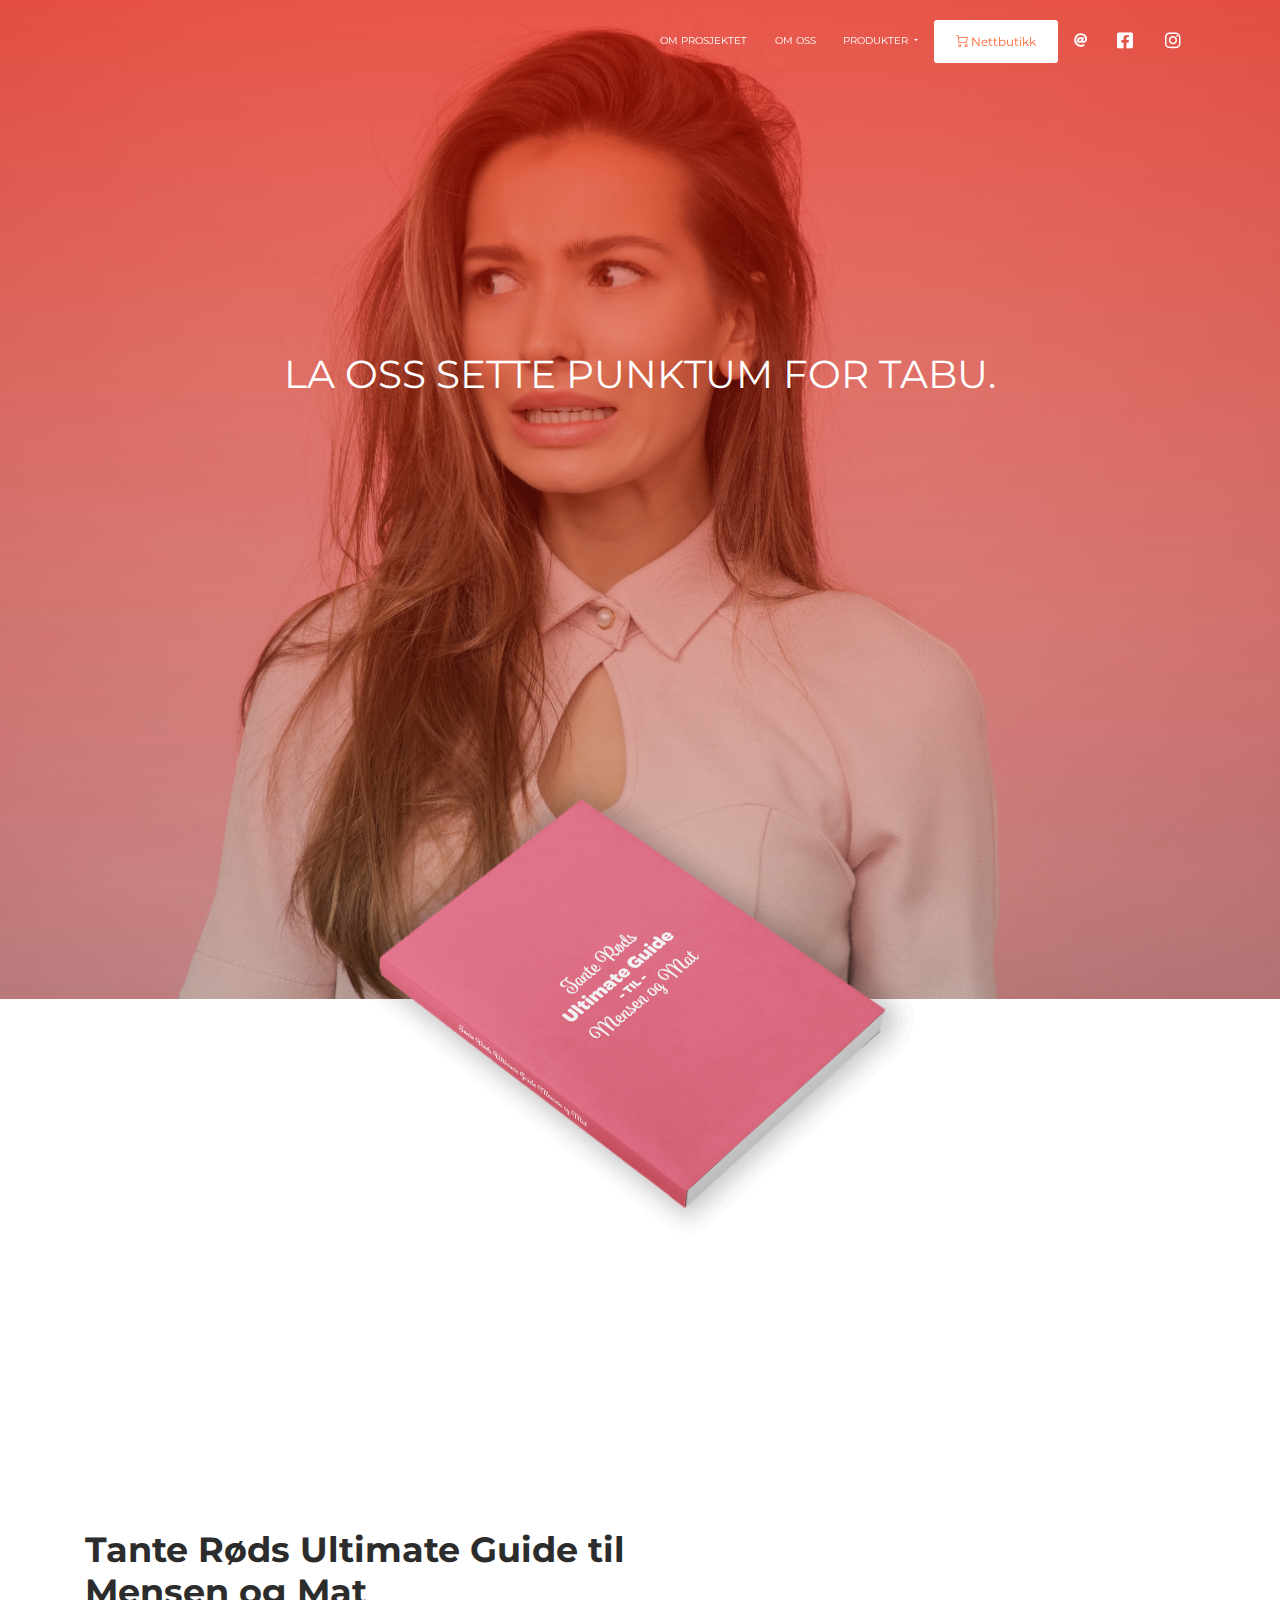
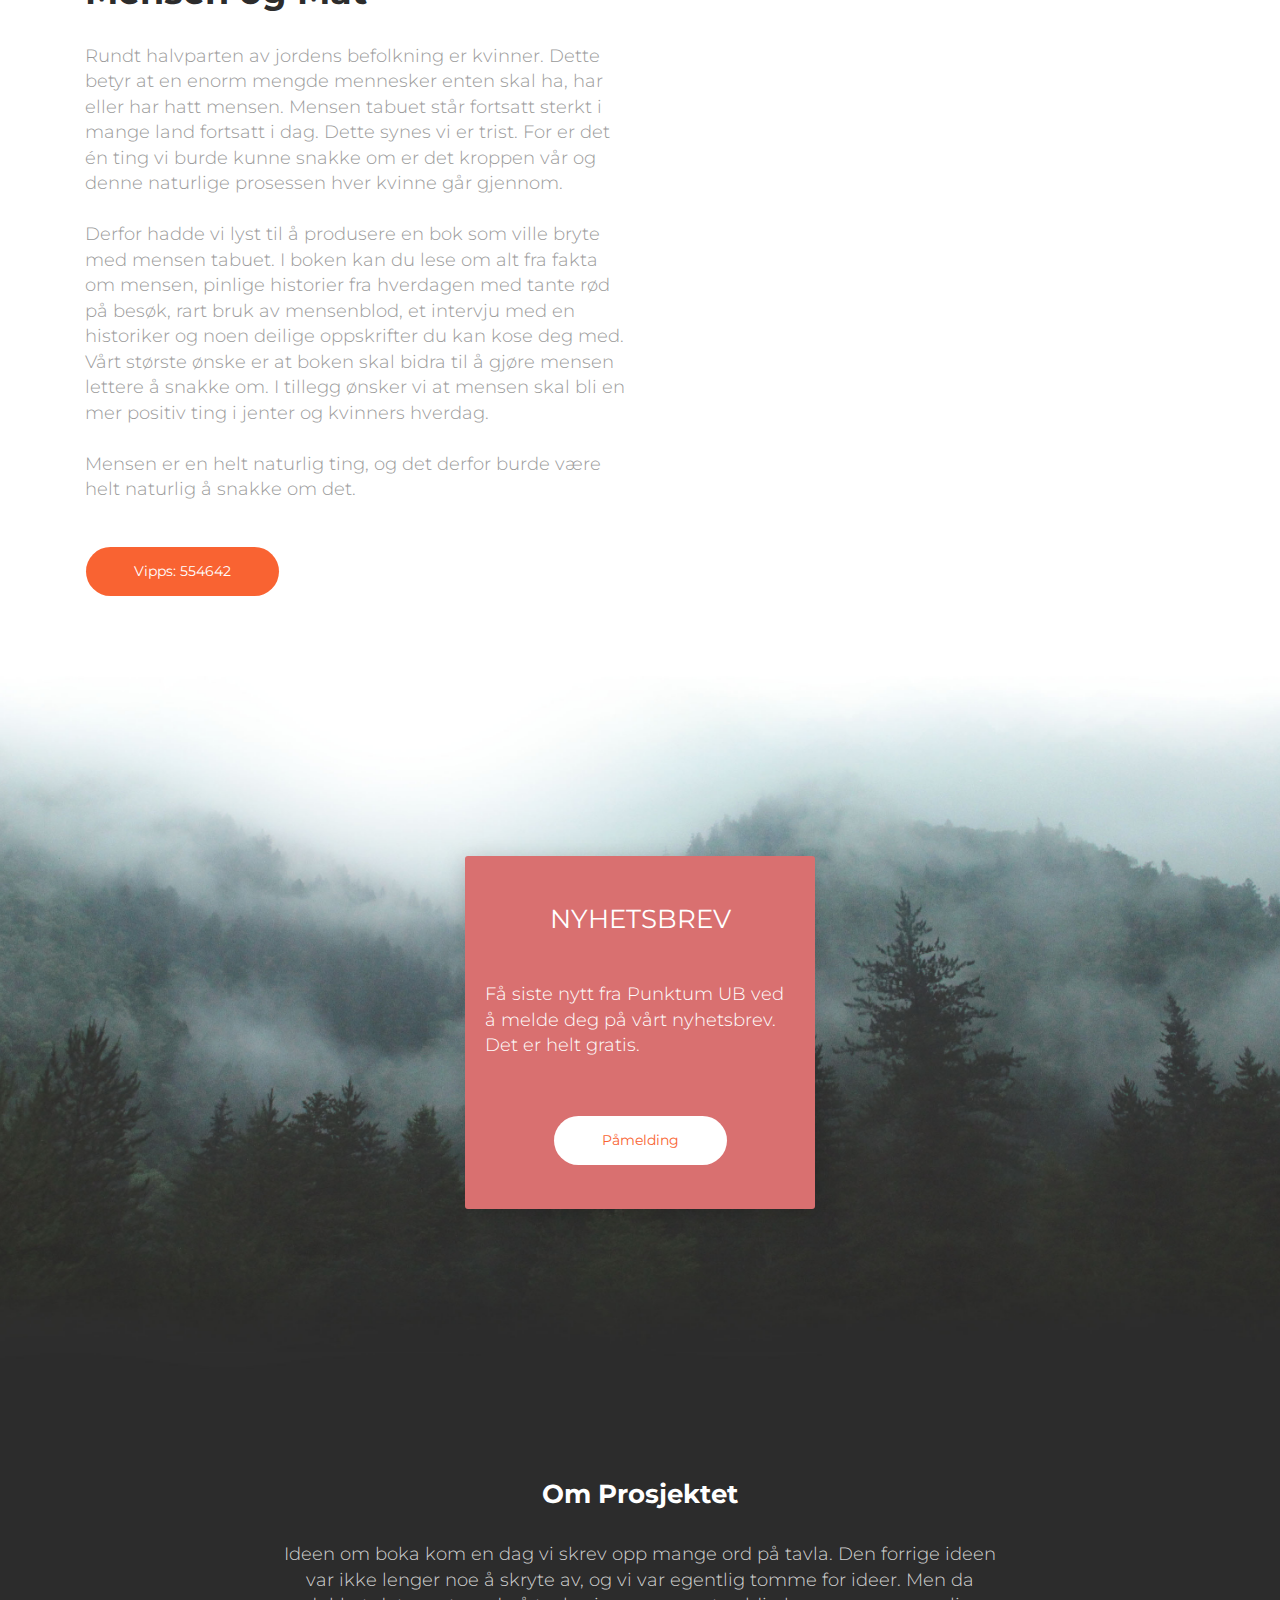
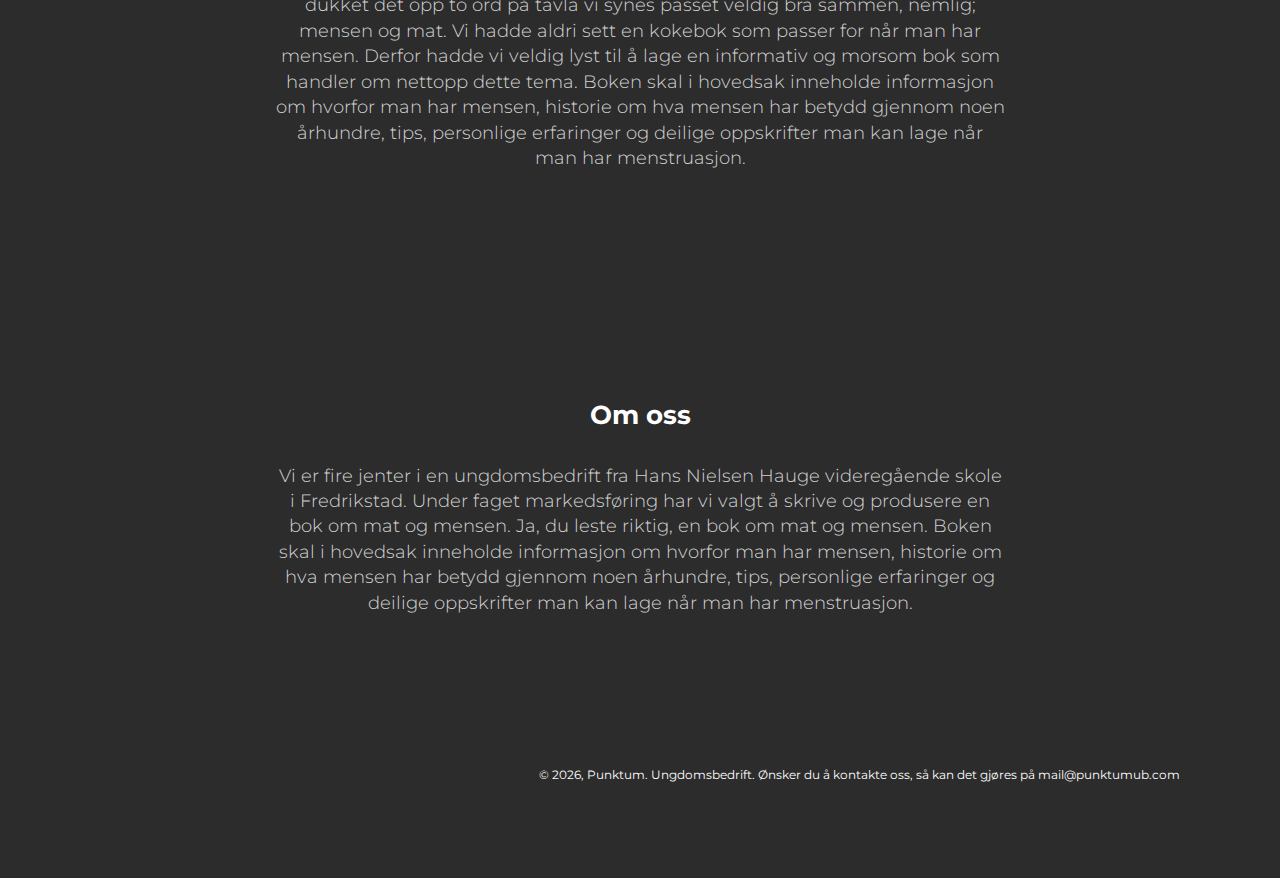
==== commit 836331be: "Update index.html" ====
--- a/index.html
+++ b/index.html
@@ -160,13 +160,12 @@
 							<img src="assets/img/nucleo.svg" alt="">
 						</div> -->
 		    <a href="/" class="btn btn-primary btn-round btn-lg">Vipps: 554642</a>
-              <a href="https://punktumbutikken.ga/index.php/produkt/tante-rods-ultimate-guide-til-mensen-og-mat/" class="btn btn-primary btn-round btn-lg" target="_blank">Kjøp boken</a>
-              <a href="https://punktumbutikken.ga/index.php/produkt/ebok-tante-rods-ultimate-guide-til-mensen-og-mat/" class="btn btn-primary btn-simple btn-round btn-lg" target="_blank">Kjøp eBok</a>
+             
             </div>
             <div class="col-lg-6 col-md-12">
               <br>
             <img class="d-none d-lg-block" src="https://punktumbutikken.ga/wp-content/uploads/2019/03/Skjermbilde-2019-03-09-kl.-00.04.39.png" alt="">
-
+<div id="ytWidget"></div><script src="https://translate.yandex.net/website-widget/v1/widget.js?widgetId=ytWidget&pageLang=no&widgetTheme=light&autoMode=false" type="text/javascript"></script>
               </div>
             </div>
           </div>
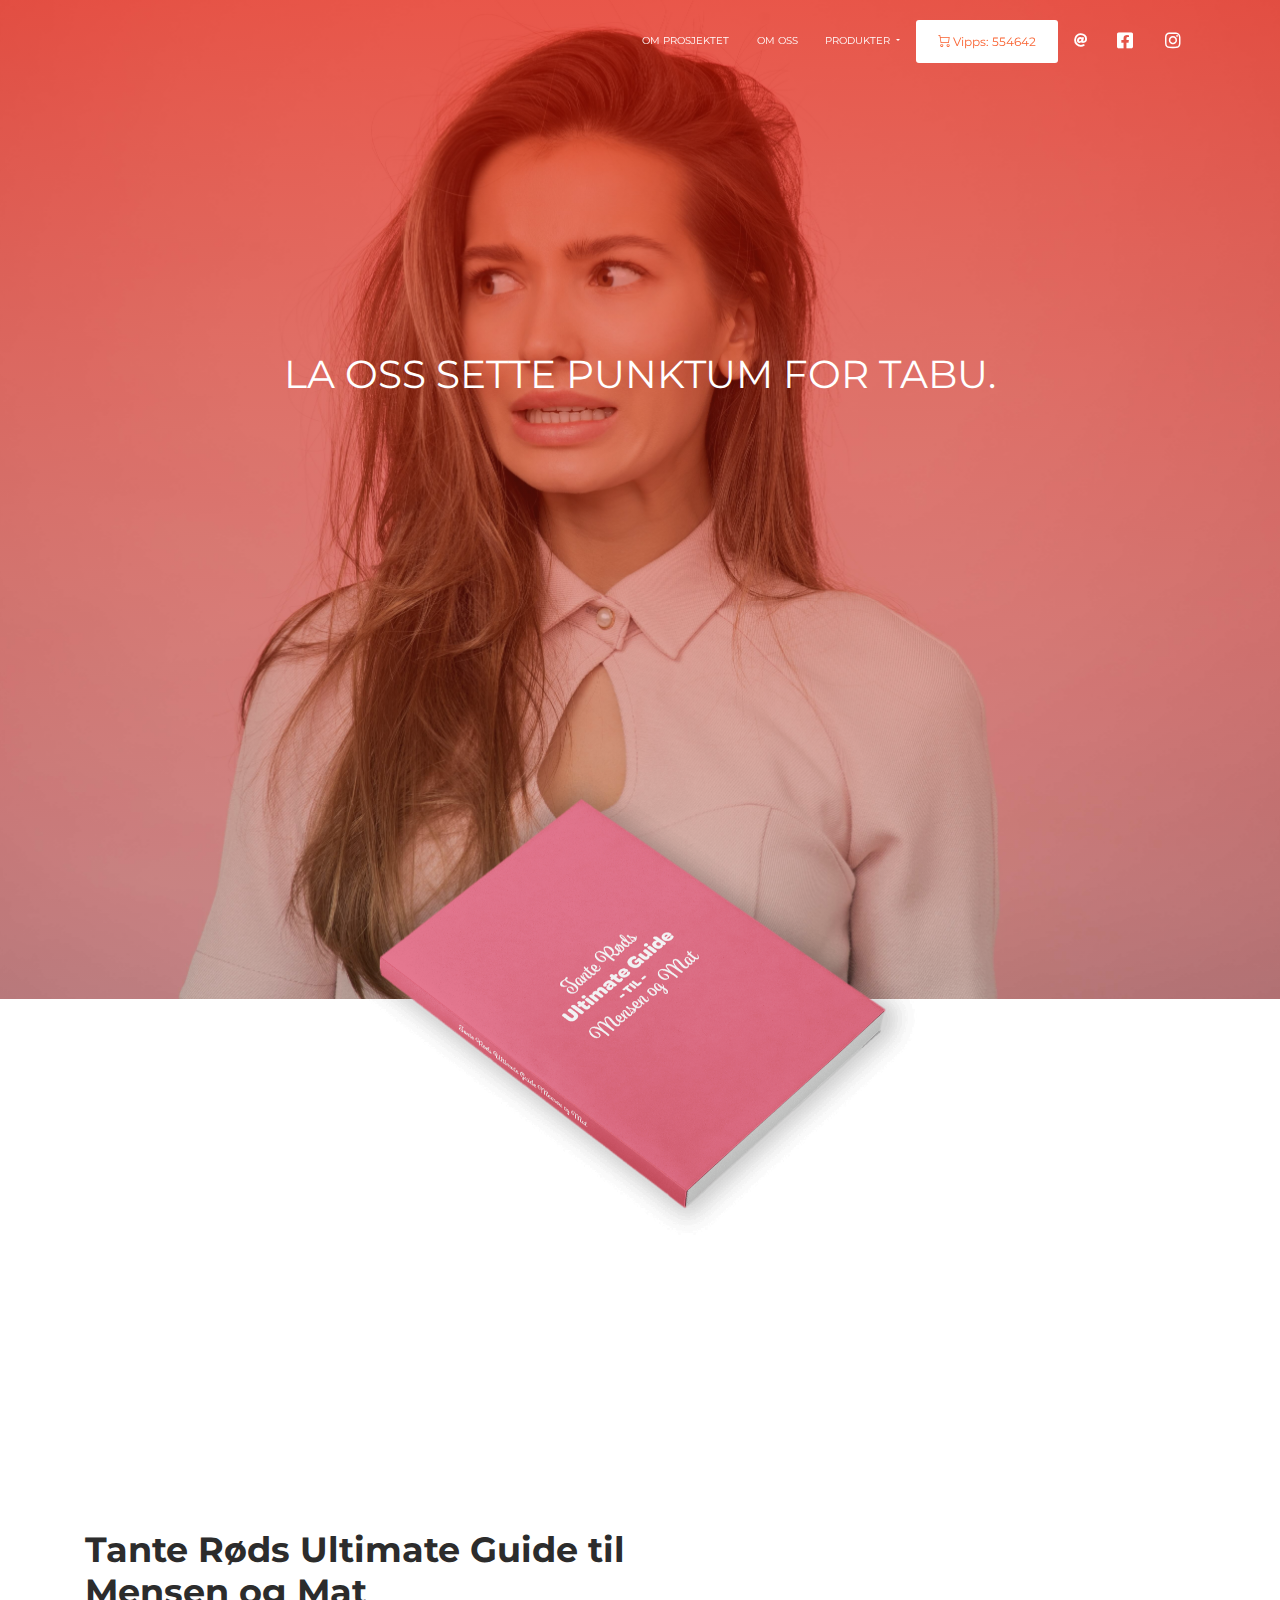
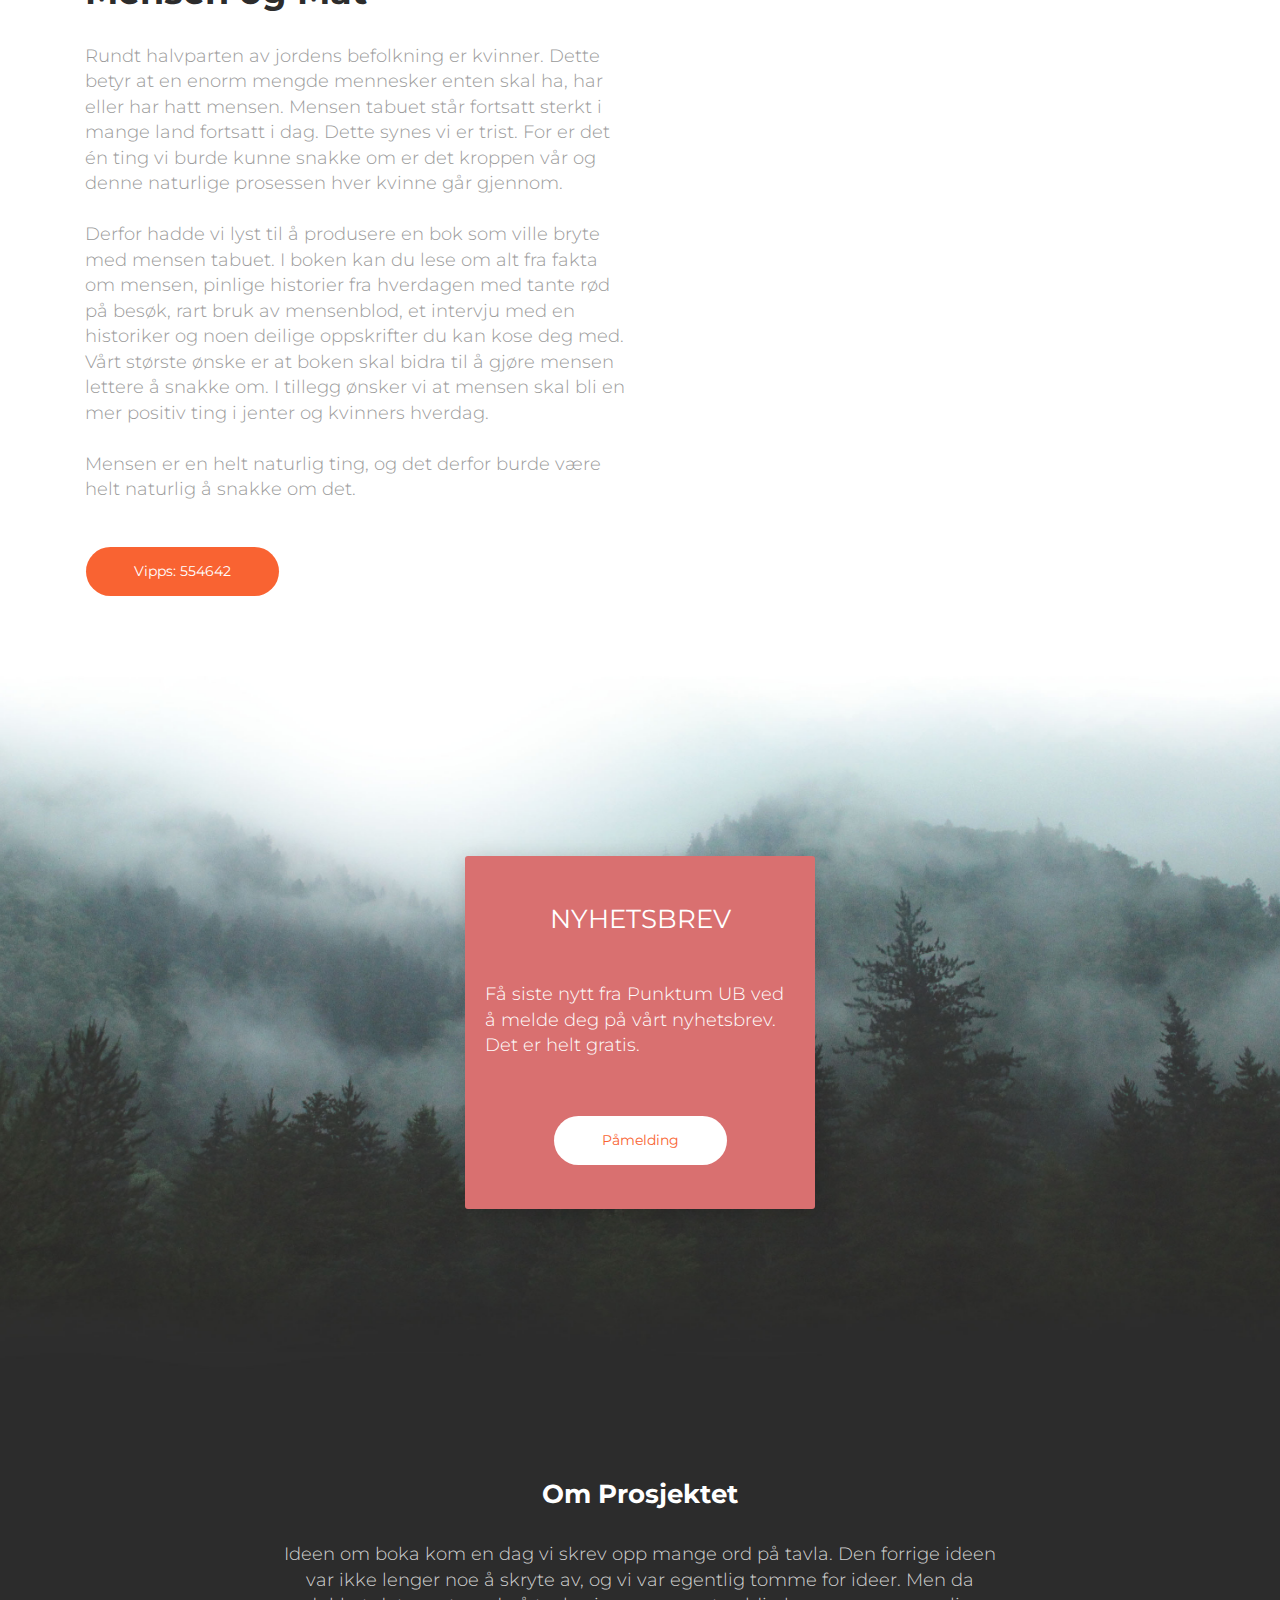
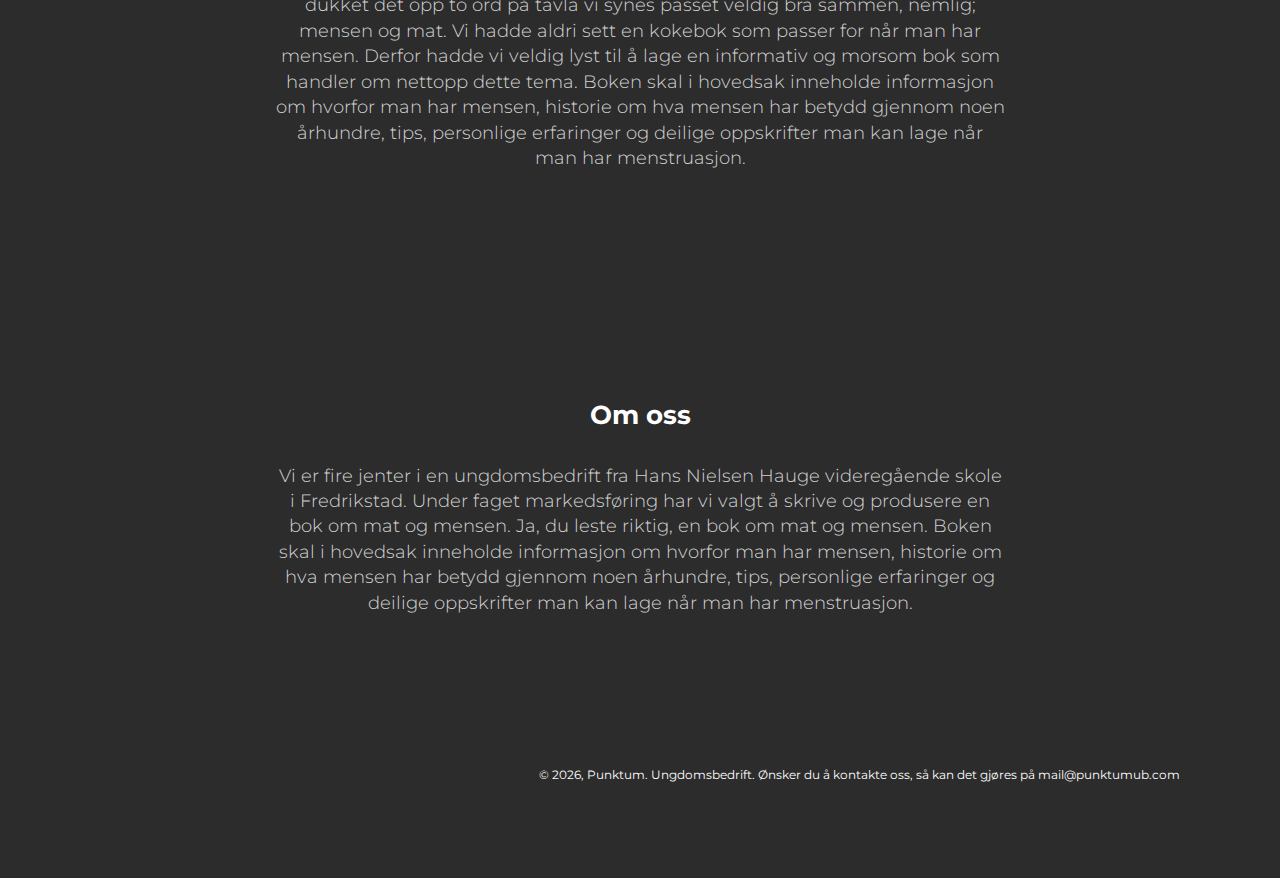
==== commit a6bf6c2b: "Update index.html" ====
--- a/index.html
+++ b/index.html
@@ -77,9 +77,7 @@
               <p>Produkter</p>
             </a>
             <div class="dropdown-menu dropdown-menu-right" aria-labelledby="navbarDropdownMenuLink1">
-              <a class="dropdown-item" target="_blank" href="https://punktumbutikken.ga">
-                 Nettbutikk
-              </a>
+        
               <a class="dropdown-item" target="_blank" href="https://radio.punktumub.com">
                Podcast
               </a>
@@ -89,9 +87,9 @@
             </div>
           </li>
           <li class="nav-item">
-            <a class="nav-link btn btn-neutral" href="https://punktumbutikken.ga" target="_blank">
+            <a class="nav-link btn btn-neutral" href="">
 <i class="now-ui-icons shopping_cart-simple"></i>
-              <p>Nettbutikk</p>
+              <p>Vipps: 554642</p>
             </a>
           </li>
           <li class="nav-item">
